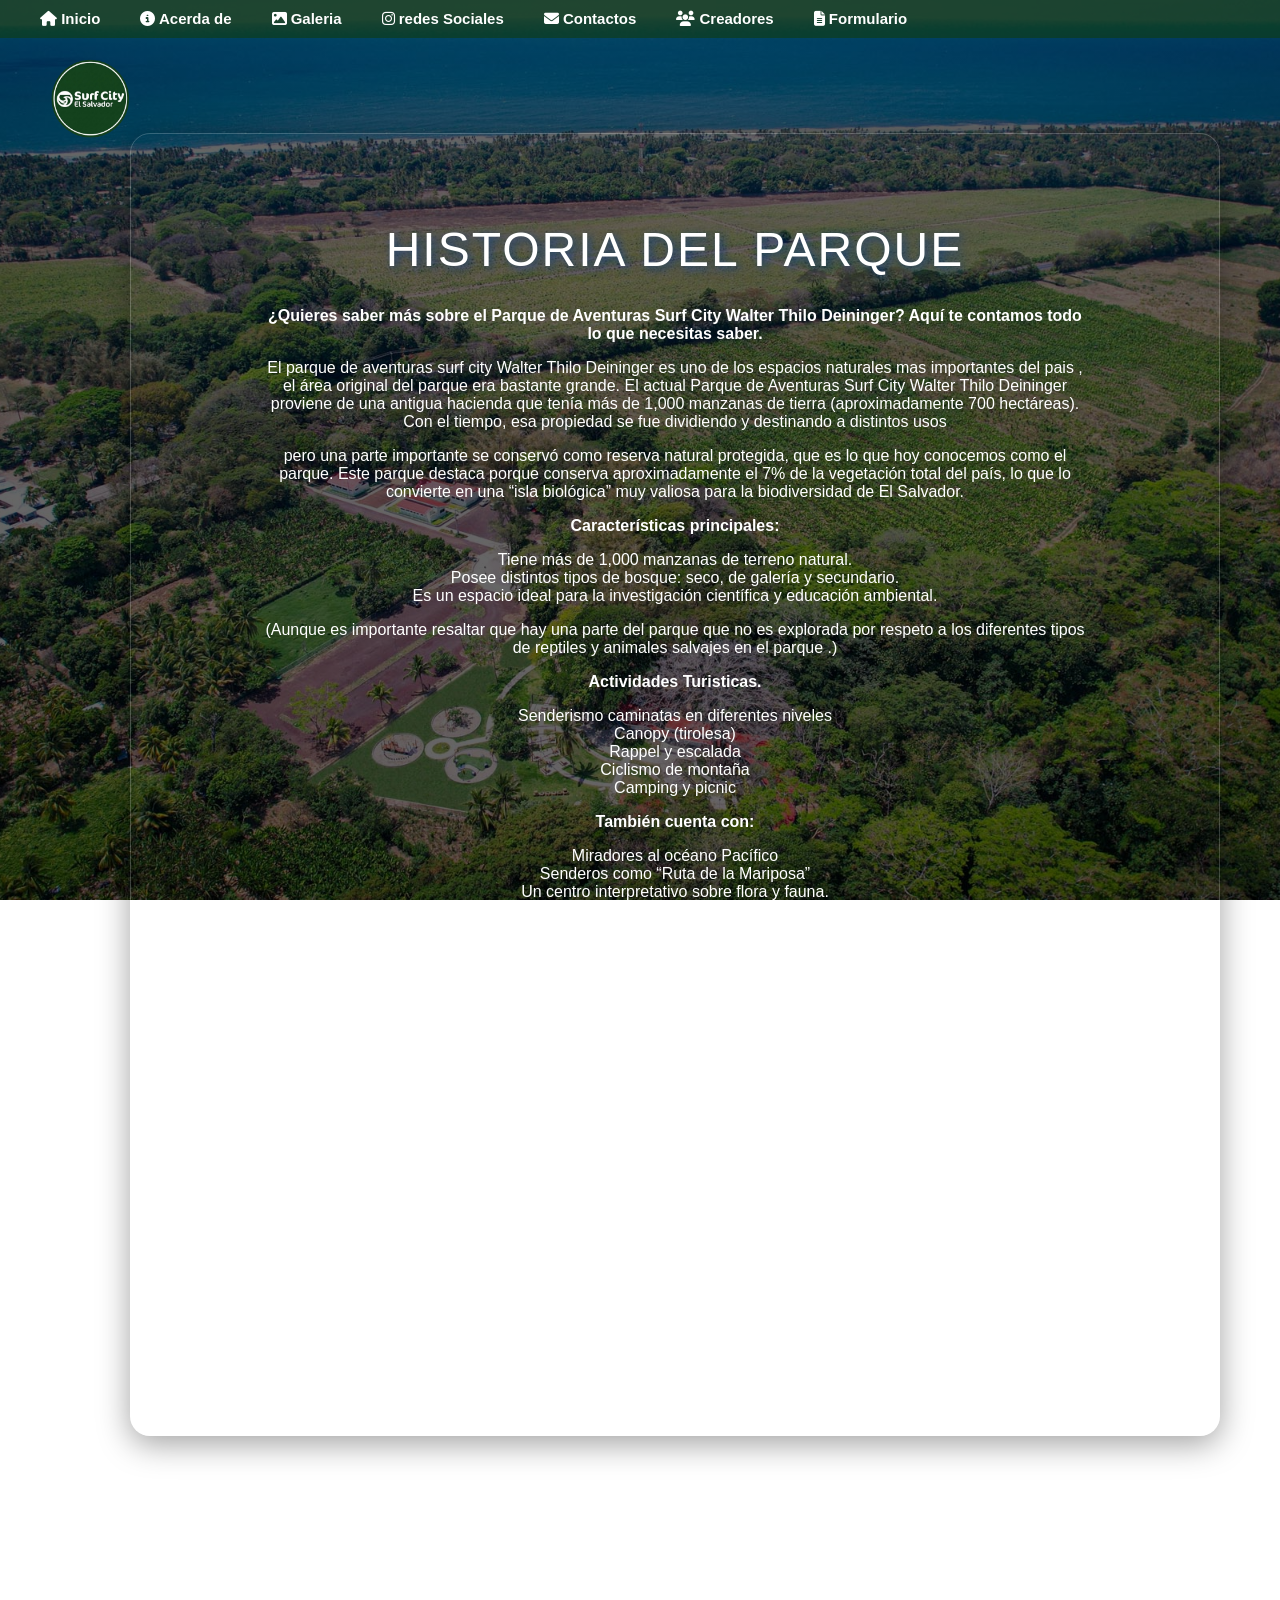
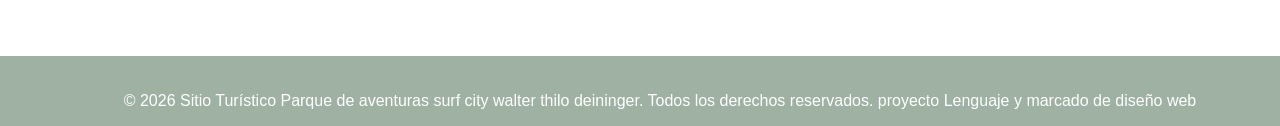
==== acerca_de.html @ 92372f46 "areglar errores" ====
<!DOCTYPE html>
<html lang="en">
<head>
    <meta charset="UTF-8">
    <meta name="viewport" content="width=device-width, initial-scale=1.0">
    <link rel="stylesheet" href="css\inicio.css">

    <link rel="stylesheet" href="css\acercade.css">
    <!--libreria de iconos-->
    <link rel="stylesheet" href="https://cdnjs.cloudflare.com/ajax/libs/font-awesome/6.5.0/css/all.min.css">
    <title>Parque de Aventuras Surf City Walter Thilo Deininger</title>
</head>
<!---Grupo de trabajo: 
    -jonathan solis SC262227
    -Paola Valdéz VR261803
    -Marcos ayala AP260351
    -Carlos Azucena AA260854-->

<body id="fondo_portada">

    <!-- Menú de Navegacion -->
    <header>
        <nav>          
            <ul>
                <li><a class="menu1" href="index.html"><i class="fa-solid fa-house"></i> Inicio</a></li>
                <li><a class="menu1" href="acerca_de.html"><i class="fa-solid fa-circle-info"></i> Acerda de</a></li>
                <li><a class="menu1" href="galeria.html"><i class="fa-solid fa-image"></i> Galeria</a></li>
                <li><a class="menu1" href="redes_sociales.html"><i class="fa-brands fa-instagram"></i> redes Sociales</a></li>
                <li><a class="menu1" href="contactos.html"><i class="fa-solid fa-envelope"></i> Contactos</a></li>
                <li><a class="menu1" href="creadores.html"><i class="fa-solid fa-users"></i> Creadores</a></li>
                <li><a class="menu1" href="formulario.html"><i class="fa-solid fa-file-lines"></i> Formulario</a></li>
            </ul>
        </nav>
    </header>
    <!-- Seccion Principal -->
    <main id="contenedor_icono">

        <section class="tarjeta_historia">

            <p class="estilo_titulos">
                Historia del parque
            </p>
            <div class="pregunta">
            <p> <strong>¿Quieres saber más sobre el Parque de Aventuras Surf City Walter Thilo Deininger? Aquí te contamos todo lo que necesitas saber.</strong></p>
            <p> El parque de aventuras surf city Walter Thilo Deininger es uno de los espacios naturales mas importantes del pais , el área original del parque era bastante grande.
El actual Parque de Aventuras Surf City Walter Thilo Deininger proviene de una antigua hacienda que tenía más de 1,000 manzanas de tierra (aproximadamente 700 hectáreas).
Con el tiempo, esa propiedad se fue dividiendo y destinando a distintos usos </p>
<p> pero una parte importante se conservó como reserva natural protegida, que es lo que hoy conocemos como el parque.
Este parque destaca porque conserva aproximadamente el 7% de la vegetación total del país, lo que lo convierte en una “isla biológica” muy valiosa para la biodiversidad de El Salvador.</p>

<p><strong>Características principales:</strong></p>
<ul>
 <li>Tiene más de 1,000 manzanas de terreno natural.</li> 
 <li>Posee distintos tipos de bosque: seco, de galería y secundario.</li>
 <li>Es un espacio ideal para la investigación científica y educación ambiental.</li>
 </ul>
 <p>(Aunque es importante resaltar que hay una parte del parque que no es explorada por respeto a los diferentes tipos de reptiles y  animales salvajes en el parque .)</p>
 <p><strong>Actividades Turisticas.</strong></p>
<li>Senderismo caminatas en diferentes niveles</li>
<li>Canopy (tirolesa)</li>
<li>Rappel y escalada</li>
<li>Ciclismo de montaña</li>
<li>Camping y picnic</li>
</u>

<p><strong>También cuenta con:</strong></p>
<ul></ul>
<li>Miradores al océano Pacífico</li>
<li>Senderos como “Ruta de la Mariposa”</li>
<li>Un centro interpretativo sobre flora y fauna.</li>
<P>El parque combina naturaleza, aventura y educación ambiental, siendo uno de los principales destinos turísticos ecológicos del país.
El parque combina naturaleza, aventura y educación ambiental, siendo uno de los principales destinos turísticos ecológicos del país.</P>
<P><strong>Don Walter Thilo Deininger (fundador)</strong></P>
<p>Walter Thilo Deininger (1891–1968) fue un filántropo que donó las tierras donde hoy se encuentra el parque.</p>
<p>El motivo que don Walter donó  las tierras al estado fue por que no tuvo ningún heredero a sus tierras y por eso hizo un acto de caridad dándole a cada unos de sus trabajadores un pedazo de sus tierras como agradecimiento por su fidelidad de ellos hacia el trabajo .
Tuvo una vida larga y con salud en Europa , tuvo dos matrimonios ninguno tuvo hijo.</p> 
<p>Era parte de una familia de origen alemán que se estableció en La Libertad.</p>
<p>Se dedicaron a actividades como la agricultura, ganadería y producción de café , el trabaja solo para darles trabajo al pueblo no porque necesitara . Donó sus terrenos con el objetivo de conservar la naturaleza y hasta el momento sigue como el ordeno .
Gracias a su donación, hoy existe este parque natural que protege ecosistemas importantes y promueve el turismo sostenible.</p>
<p><strong>Importancia del parque</strong></p>
<p>Es uno de los principales destinos de turismo de aventura en El Salvador .
Promueve la conservación del medio ambiente genera turismo y empleo en la zona ofrece un espacio para la recreación familiar y educativa.
El Parque Walter Thilo Deininger es un lugar que combina naturaleza, historia y aventura. Su existencia se debe a la visión y generosidad de Don Walter, quien donó sus tierras para proteger el medio ambiente. Hoy en día, es un símbolo del turismo ecológico en El Salvador y un espacio clave para disfrutar y aprender sobre la naturaleza</p>


            </p>
            </div>
        </section>
    </main>

    <!-- aqui va el footer -->
    <footer>
        <p>&copy; 2026 Sitio Turístico Parque de aventuras surf city walter thilo deininger. 
             Todos los derechos reservados. proyecto Lenguaje y marcado de diseño web</p>
    </footer>
    
</body>
</html>
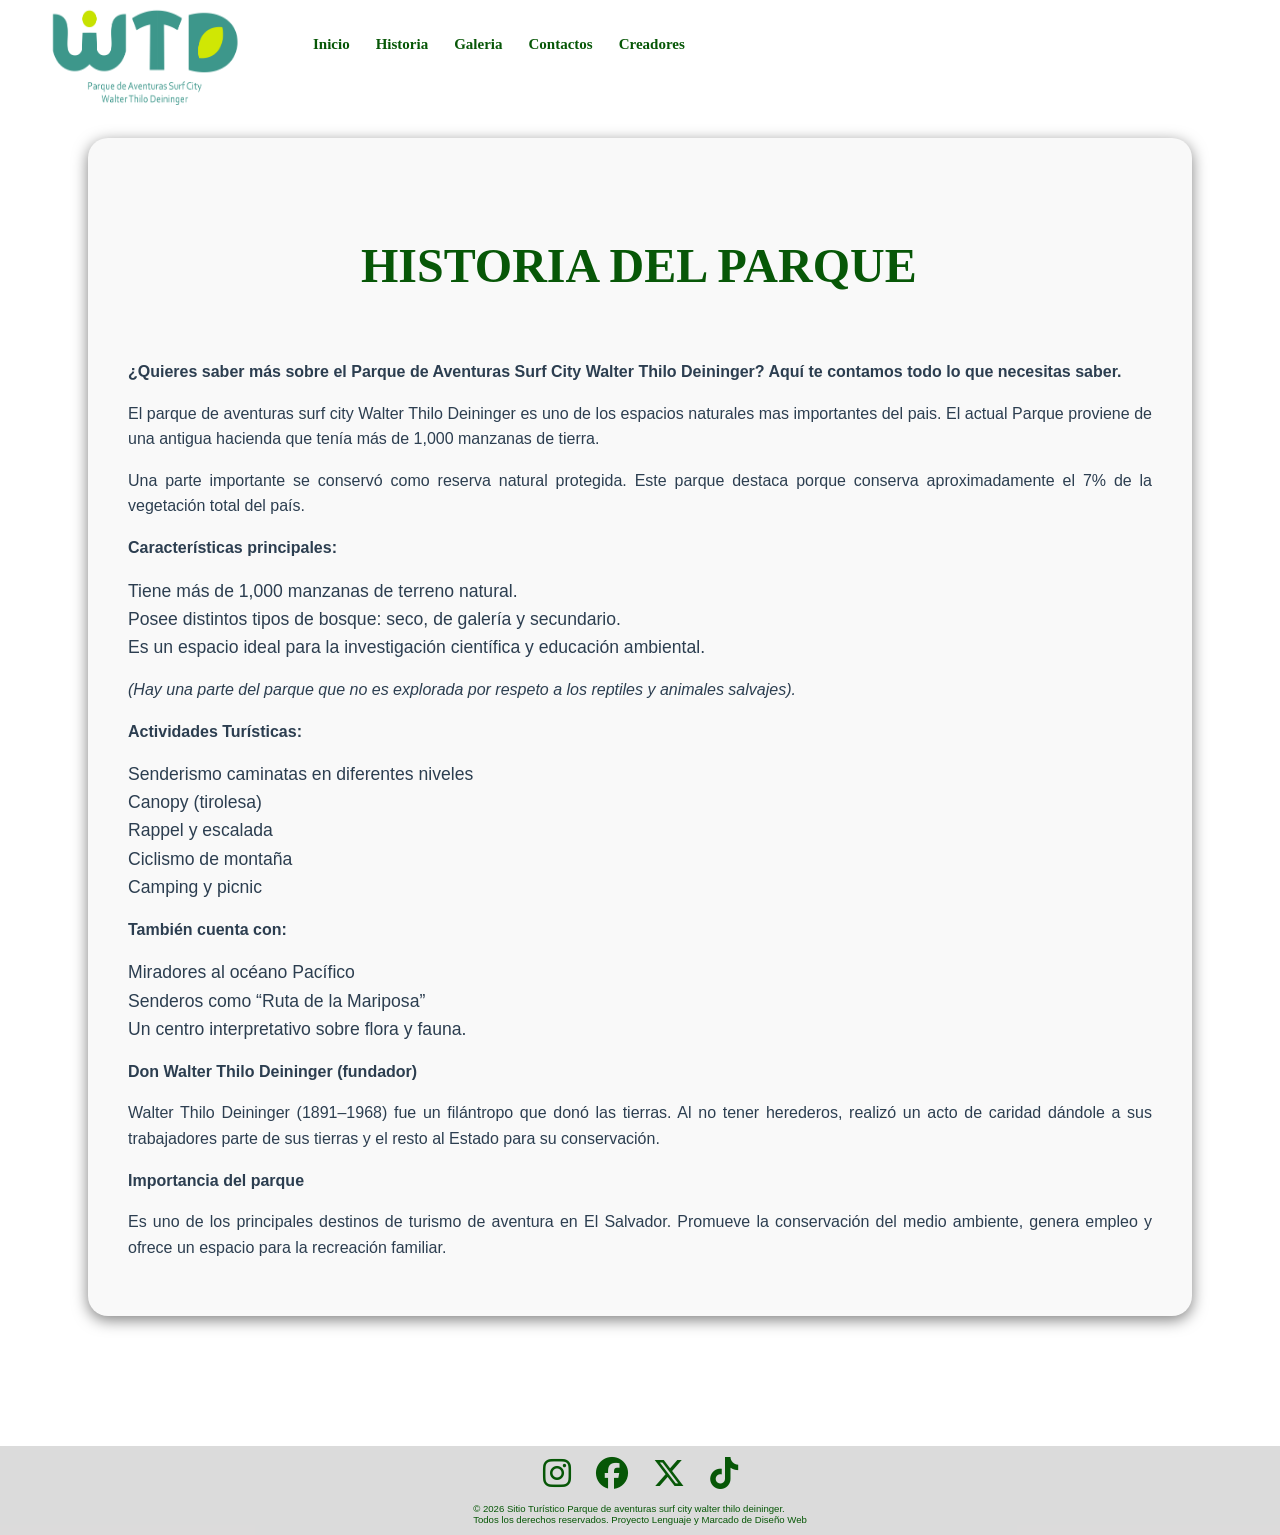
==== commit 70a251ca: "Cambio radical xd CHARLIE" ====
--- a/acerca_de.html
+++ b/acerca_de.html
@@ -1,98 +1,92 @@
 <!DOCTYPE html>
-<html lang="en">
+<html lang="es">
 <head>
     <meta charset="UTF-8">
     <meta name="viewport" content="width=device-width, initial-scale=1.0">
-    <link rel="stylesheet" href="css\inicio.css">
-
-    <link rel="stylesheet" href="css\acercade.css">
-    <!--libreria de iconos-->
+    <!-- Corregidas rutas con / -->
+    <link rel="stylesheet" href="css/inicio.css">
+    <link rel="stylesheet" href="css/acercade.css">
+    
+    <!-- Libreria de iconos -->
     <link rel="stylesheet" href="https://cdnjs.cloudflare.com/ajax/libs/font-awesome/6.5.0/css/all.min.css">
     <title>Parque de Aventuras Surf City Walter Thilo Deininger</title>
 </head>
-<!---Grupo de trabajo: 
-    -jonathan solis SC262227
-    -Paola Valdéz VR261803
-    -Marcos ayala AP260351
-    -Carlos Azucena AA260854-->
 
 <body id="fondo_portada">
 
     <!-- Menú de Navegacion -->
     <header>
-        <nav>          
+        <nav>    
+            <img src="img/Negativo con texto.png" class="logo2" alt="Logo Parque">       
             <ul>
-                <li><a class="menu1" href="index.html"><i class="fa-solid fa-house"></i> Inicio</a></li>
-                <li><a class="menu1" href="acerca_de.html"><i class="fa-solid fa-circle-info"></i> Acerda de</a></li>
-                <li><a class="menu1" href="galeria.html"><i class="fa-solid fa-image"></i> Galeria</a></li>
-                <li><a class="menu1" href="redes_sociales.html"><i class="fa-brands fa-instagram"></i> redes Sociales</a></li>
-                <li><a class="menu1" href="contactos.html"><i class="fa-solid fa-envelope"></i> Contactos</a></li>
-                <li><a class="menu1" href="creadores.html"><i class="fa-solid fa-users"></i> Creadores</a></li>
-                <li><a class="menu1" href="formulario.html"><i class="fa-solid fa-file-lines"></i> Formulario</a></li>
+                <li><a class="menu1" href="index.html">Inicio</a></li>
+                <li><a class="menu1" href="acerca_de.html">Historia</a></li>
+                <li><a class="menu1" href="galeria.html">Galeria</a></li>
+            
+                <li><a class="menu1" href="contactos.html">Contactos</a></li>
+                <li><a class="menu1" href="creadores.html">Creadores</a></li>
+                
             </ul>
         </nav>
     </header>
+
     <!-- Seccion Principal -->
     <main id="contenedor_icono">
+        <section class="tarjeta_historia">
+            <h1 class="estilo_titulos">Historia del parque</h1>
+            
+            <div class="pregunta">
+                <p><strong>¿Quieres saber más sobre el Parque de Aventuras Surf City Walter Thilo Deininger? Aquí te contamos todo lo que necesitas saber.</strong></p>
+                
+                <p>El parque de aventuras surf city Walter Thilo Deininger es uno de los espacios naturales mas importantes del pais. El actual Parque proviene de una antigua hacienda que tenía más de 1,000 manzanas de tierra.</p>
+                
+                <p>Una parte importante se conservó como reserva natural protegida. Este parque destaca porque conserva aproximadamente el 7% de la vegetación total del país.</p>
 
-        <section class="tarjeta_historia">
+                <p><strong>Características principales:</strong></p>
+                <ul>
+                    <li>Tiene más de 1,000 manzanas de terreno natural.</li> 
+                    <li>Posee distintos tipos de bosque: seco, de galería y secundario.</li>
+                    <li>Es un espacio ideal para la investigación científica y educación ambiental.</li>
+                </ul>
+                
+                <p><em>(Hay una parte del parque que no es explorada por respeto a los reptiles y animales salvajes).</em></p>
+                
+                <p><strong>Actividades Turísticas:</strong></p>
+                <ul> <!-- Añadida etiqueta de apertura faltante -->
+                    <li>Senderismo caminatas en diferentes niveles</li>
+                    <li>Canopy (tirolesa)</li>
+                    <li>Rappel y escalada</li>
+                    <li>Ciclismo de montaña</li>
+                    <li>Camping y picnic</li>
+                </ul>
 
-            <p class="estilo_titulos">
-                Historia del parque
-            </p>
-            <div class="pregunta">
-            <p> <strong>¿Quieres saber más sobre el Parque de Aventuras Surf City Walter Thilo Deininger? Aquí te contamos todo lo que necesitas saber.</strong></p>
-            <p> El parque de aventuras surf city Walter Thilo Deininger es uno de los espacios naturales mas importantes del pais , el área original del parque era bastante grande.
-El actual Parque de Aventuras Surf City Walter Thilo Deininger proviene de una antigua hacienda que tenía más de 1,000 manzanas de tierra (aproximadamente 700 hectáreas).
-Con el tiempo, esa propiedad se fue dividiendo y destinando a distintos usos </p>
-<p> pero una parte importante se conservó como reserva natural protegida, que es lo que hoy conocemos como el parque.
-Este parque destaca porque conserva aproximadamente el 7% de la vegetación total del país, lo que lo convierte en una “isla biológica” muy valiosa para la biodiversidad de El Salvador.</p>
+                <p><strong>También cuenta con:</strong></p>
+                <ul>
+                    <li>Miradores al océano Pacífico</li>
+                    <li>Senderos como “Ruta de la Mariposa”</li>
+                    <li>Un centro interpretativo sobre flora y fauna.</li>
+                </ul>
 
-<p><strong>Características principales:</strong></p>
-<ul>
- <li>Tiene más de 1,000 manzanas de terreno natural.</li> 
- <li>Posee distintos tipos de bosque: seco, de galería y secundario.</li>
- <li>Es un espacio ideal para la investigación científica y educación ambiental.</li>
- </ul>
- <p>(Aunque es importante resaltar que hay una parte del parque que no es explorada por respeto a los diferentes tipos de reptiles y  animales salvajes en el parque .)</p>
- <p><strong>Actividades Turisticas.</strong></p>
-<li>Senderismo caminatas en diferentes niveles</li>
-<li>Canopy (tirolesa)</li>
-<li>Rappel y escalada</li>
-<li>Ciclismo de montaña</li>
-<li>Camping y picnic</li>
-</u>
-
-<p><strong>También cuenta con:</strong></p>
-<ul></ul>
-<li>Miradores al océano Pacífico</li>
-<li>Senderos como “Ruta de la Mariposa”</li>
-<li>Un centro interpretativo sobre flora y fauna.</li>
-<P>El parque combina naturaleza, aventura y educación ambiental, siendo uno de los principales destinos turísticos ecológicos del país.
-El parque combina naturaleza, aventura y educación ambiental, siendo uno de los principales destinos turísticos ecológicos del país.</P>
-<P><strong>Don Walter Thilo Deininger (fundador)</strong></P>
-<p>Walter Thilo Deininger (1891–1968) fue un filántropo que donó las tierras donde hoy se encuentra el parque.</p>
-<p>El motivo que don Walter donó  las tierras al estado fue por que no tuvo ningún heredero a sus tierras y por eso hizo un acto de caridad dándole a cada unos de sus trabajadores un pedazo de sus tierras como agradecimiento por su fidelidad de ellos hacia el trabajo .
-Tuvo una vida larga y con salud en Europa , tuvo dos matrimonios ninguno tuvo hijo.</p> 
-<p>Era parte de una familia de origen alemán que se estableció en La Libertad.</p>
-<p>Se dedicaron a actividades como la agricultura, ganadería y producción de café , el trabaja solo para darles trabajo al pueblo no porque necesitara . Donó sus terrenos con el objetivo de conservar la naturaleza y hasta el momento sigue como el ordeno .
-Gracias a su donación, hoy existe este parque natural que protege ecosistemas importantes y promueve el turismo sostenible.</p>
-<p><strong>Importancia del parque</strong></p>
-<p>Es uno de los principales destinos de turismo de aventura en El Salvador .
-Promueve la conservación del medio ambiente genera turismo y empleo en la zona ofrece un espacio para la recreación familiar y educativa.
-El Parque Walter Thilo Deininger es un lugar que combina naturaleza, historia y aventura. Su existencia se debe a la visión y generosidad de Don Walter, quien donó sus tierras para proteger el medio ambiente. Hoy en día, es un símbolo del turismo ecológico en El Salvador y un espacio clave para disfrutar y aprender sobre la naturaleza</p>
-
-
-            </p>
+                <p><strong>Don Walter Thilo Deininger (fundador)</strong></p>
+                <p>Walter Thilo Deininger (1891–1968) fue un filántropo que donó las tierras. Al no tener herederos, realizó un acto de caridad dándole a sus trabajadores parte de sus tierras y el resto al Estado para su conservación.</p>
+                
+                <p><strong>Importancia del parque</strong></p>
+                <p>Es uno de los principales destinos de turismo de aventura en El Salvador. Promueve la conservación del medio ambiente, genera empleo y ofrece un espacio para la recreación familiar.</p>
             </div>
         </section>
     </main>
 
-    <!-- aqui va el footer -->
+    <!-- Footer -->
     <footer>
-        <p>&copy; 2026 Sitio Turístico Parque de aventuras surf city walter thilo deininger. 
-             Todos los derechos reservados. proyecto Lenguaje y marcado de diseño web</p>
-    </footer>
+    <div class="footer-redes">
+        <a href="https://www.instagram.com/parquewtd/" target="_blank"><i class="fa-brands fa-instagram"></i></a>
+        <a href="https://www.facebook.com/parquewtd/?locale=es_LA" target="_blank"><i class="fa-brands fa-facebook"></i></a>
+        <a href="https://x.com/surfcity" target="_blank"><i class="fa-brands fa-x-twitter"></i></a>
+        <a href="https://www.tiktok.com/@surfcity" target="_blank"><i class="fa-brands fa-tiktok"></i></a>
+    </div>
+    <p>&copy; 2026 Sitio Turístico Parque de aventuras surf city walter thilo deininger. <br> 
+       Todos los derechos reservados. Proyecto Lenguaje y Marcado de Diseño Web</p>
+</footer>
     
 </body>
-</html>
+</html>
--- a/css/inicio.css
+++ b/css/inicio.css
@@ -0,0 +1,261 @@
+body{
+    margin: 0;
+    padding: 0;
+    height: 100%;
+    font-family: Georgia, 'Times New Roman', Times, serif;
+     display: flex;
+    flex-direction: column;
+    min-height: 100vh; 
+    margin: 0;
+     
+}
+/* esta es la imagen de fondo solo de la portada*/
+#fondo_portada{ 
+    
+    background-color: white;
+    /*
+    background-image: linear-gradient(rgba(0, 0, 0, 0.6), rgba(0, 0, 0, 0.6)), url('../img/portada.jpg');
+    background-size: cover;
+    background-repeat: no-repeat;
+    background-attachment: fixed;
+    background-position: center;
+    */
+    
+
+}
+/* 3. Estilo del Menú de Navegación */
+header {
+    position: absolute; /* Para que flote sobre la imagen */
+    top: 0px; /* Ajusta según el espacio que quieras desde la parte superior */
+    width: 100%;
+    background-color: rgba(255, 255, 255, 0.7); 
+}
+
+
+.logo{
+    background-size: contain;
+    background-repeat: no-repeat;
+    background-position: center;
+    position: absolute;
+    top: 10px;
+    left: 55px;
+    width: 80px;
+    height: 80px;
+    z-index: 5;
+}
+
+nav ul {
+    list-style: none; /* Quita los puntitos de la lista */
+    display: flex; /* Pone los elementos uno al lado del otro */
+    justify-content: left;
+   
+    margin: 0;
+    padding: 20px;
+    overflow: hidden;/* Evita que los elementos se salgan de la barra */
+    padding: 25px 300px;
+    
+} 
+
+nav li {
+    margin: 10px 13px; /* Espacio entre los elementos del menú */
+}
+
+.menu1{
+    
+    font-family:'Calibri Light';
+    font-size: 15px;
+    color: rgb(7, 87, 7);
+    text-decoration: none;
+    font-weight: bold;
+    position: relative;/* JS.IMPORTATE: agregué este apartado porque no funcionaban los enlaces a otras paginas*/
+    z-index: 999;/* esto permite que se muestresobre todos los elementos y contenedores*/
+}
+
+.ul1{
+    list-style: none; /* Quita los puntitos de la lista */
+    display: flex;
+    justify-content: center;
+    margin: 0;
+    padding: 65px;
+}
+.nav1{
+    height: 185vh; 
+}
+
+main { 
+    /* para centrar el texto vertical y horizontalmente */
+    display: flex;
+    flex: 1;
+    justify-content: center;
+    align-items: center;
+    text-align: center;
+    color: white;
+}
+
+nav a:hover {
+    color: rgb(225, 208, 133); /* Color que cambia le pasamos el mouse */
+}
+
+/* 4. Estilo del texto y botón central */
+
+.estilo_titulos {
+    color: rgb(7, 87, 7);
+    font-family: 'Bodoni Moda';  
+    text-transform: uppercase; 
+    margin-top: 10px;
+    margin-bottom: 10px;
+    padding: 50px;
+    text-align: left;
+    width: 40%;
+    font-size: 3rem;
+    
+    
+}
+.contenedor_titulo{
+    display: flex;
+    align-items: center;
+    justify-content: space-between;
+
+    width: 90%;
+    margin: 120px auto;
+
+    padding: 10px;
+}
+.imgtitulo{
+    width: 60%;
+    border-radius: 2px;
+    margin-right: 20px;
+}
+.imgtitulo2{
+    width: 40%;
+    border-radius: 2px;
+    margin-right: 20px;
+}
+
+
+/*estilo para los botones*/
+button {
+    background-color: rgb(225, 208, 133, 0.6);
+    border: none;
+    color: rgb(7, 87, 7);
+    padding: 12px 25px;
+    font-size: 1rem;
+    cursor: pointer;
+    border-radius: 5px;
+    font-weight: bold;
+}
+button:hover{
+    background-color: #e34c006f;
+}
+
+/* Estilo del Footer */
+footer {
+    background-color: rgba(196, 195, 195, 0.6); 
+    color: rgb(7, 87, 7);
+    text-align: center;
+    width: 100%; /* Asegura que cubra todo el ancho */
+    padding: 10px 0; /* Aumentamos el padding para dar espacio */
+    height: auto; /* IMPORTANTE: Quitamos los 30px fijos */
+    font-size: 1em;
+    display: flex;
+    flex-direction: column; /* Pone iconos arriba y texto abajo */
+    align-items: center;    /* Centra horizontalmente */
+    justify-content: center;
+    text-align: center;     /* Asegura que el texto se alinee al centro */
+}
+
+.footer-redes {
+    margin-bottom: 10px; /* Separa los iconos del texto de abajo */
+    display: flex;
+    justify-content: center;
+    gap: 25px; /* Espacio uniforme entre iconos */
+}
+
+.footer-redes a {
+    color: rgb(7, 87, 7);
+    font-size: 2rem; 
+   
+}
+
+footer p {
+    font-size: 0.6rem;
+    
+    margin: 0 auto;
+    max-width: 90%; /* Evita que el texto toque los bordes */
+}
+/* Contenedor de informacióndel Párrafo inferior */
+#parrafo_principal {
+    text-align: center;
+    padding: 15px;
+    font-family: Georgia, Times, 'Times New Roman', serif;
+    color: rgb(7, 87, 7);
+    font-size: 30px;
+    margin-left: 10%;
+    margin-right: 10%;
+}
+
+/*CHARLIE*/
+/*DISEÑO ADAPTATIVO --PC*/
+
+*{
+    font-family: 'Trebuchet MS',Helvetica, sans-serif;
+}
+h1{
+    font-size: 2rem;
+}
+p{
+    font-size: 1rem;
+    text-align: justify;
+}
+
+
+/*DISEÑO PARA ---CELULARES*/
+
+@media screen and (max-width: 480px){
+    html{
+        font-size: 14px;
+    }
+    body{
+        background-color: #03a9f4;
+    }
+    div{
+        width: 95%;
+    }
+}
+/*DISEÑO PARA ---TABLETS*/
+
+
+@media screen and (min-width: 481px) and (max-width: 768px) {
+    html{
+        font-size: 15px;
+    }
+    body{
+        background-color: #ff9800;
+    }
+    div{
+        width: 85%;
+    }
+}
+@keyframes zoomRevelador {
+    0% {
+        opacity: 0;
+        transform: scale(0.2); 
+    }
+    100% {
+        opacity: 1;
+        transform: scale(1); 
+    }
+}
+
+.imgtitulo {
+    animation: zoomRevelador 1s ease-out forwards;
+}
+#contenedor_icono {
+    padding-bottom: 80px; /* Crea espacio interno antes del footer */
+}
+
+/* O directamente al botón */
+button {
+    margin-bottom: 50px; /* Empuja el footer hacia abajo */
+}
+/*CHARLIE*/
--- a/css/acercade.css
+++ b/css/acercade.css
@@ -0,0 +1,77 @@
+#fondo_portada{  
+    
+    /*background-image: linear-gradient(rgba(0, 0, 0, 0.6), rgba(0, 0, 0, 0.6)), url('../img/portada.jpg');/* Degradado oscuro para que el texto blanco resalte sobre la imagen */
+    background-color: white;
+    /*background-size: cover;/* La imagen cubre toda la pantalla sin deformarse */
+    /*background-repeat: no-repeat;/* No deja que la imagen se repita como mosaico */
+    /*background-attachment: fixed;/* La imagen se queda quieta mientras haces scroll */
+    /*background-position: center;/* Centra la imagen siempre */
+
+    /*min-height: 100vh;            /* Asegura que el fondo cubra al menos el 100% del alto de la pantalla 
+    /*font-family: 'Tahoma', sans-serif; */
+    
+}
+header {
+    top: 0; /* top: 0: Pega el elemento exactamente al borde superior de la ventana */
+    width: 100%; /* width: 100%: Hace que el menú ocupe todo el ancho horizontal de la pantalla */
+    background-color: rgba(255, 255, 255, 0.7); /* Azul del parque con transparencia */
+    /*position: fixed; /*te va a seguir la barra de navegacion al bajar*/
+    position: static; /*te va a seguir la barra de navegacion al bajar*/
+    /*z-index: 1000; /* Asegura que el menú siempre esté por encima de cualquier otro elemento */
+    /*z-index: 10; /* Asegura que el menú siempre esté por encima de cualquier otro elemento */
+}
+
+.logo2{
+    background-size: contain;
+    background-repeat: no-repeat;
+    background-position: center;
+    position: absolute;
+    top: 5px;
+    left: 50px;
+    width: 190px;
+    height: 100px;
+    z-index: 5;
+}
+/*x*/
+#contenedor_icono{
+    flex-direction: column;
+}
+ul {
+    list-style: none; /* Elimina los puntos de las listas */
+    padding: 0; /* Elimina el padding predeterminado de las listas */
+    margin: 0; /* Elimina el margen predeterminado de las listas */
+}
+
+/*Jon*/
+
+
+.estilo_titulos{
+    color: rgb(7, 87, 7);
+    font-family: 'Bodoni Moda';  
+    text-transform: uppercase; 
+    margin-top: 10px;
+    margin-bottom: 10px;
+    padding: 50px;
+    text-align: center;
+    width: 90%;
+    font-size: 3rem;
+}
+.pregunta {
+    color: #2c3e50;
+    font-family: 'Arial', sans-serif; /* Fuente más legible para párrafos largos */
+    text-transform: none; /* ¡IMPORTANTE! Quita las mayúsculas de los párrafos */
+    text-align: justify; /* Alineación limpia para lectura */
+    width: 100%; /* Que use todo el ancho de la tarjeta */
+    padding: 0;
+    font-size: 1.1rem; /* Tamaño estándar para lectura */
+    line-height: 1.6; /* Espacio entre líneas */
+}
+.tarjeta_historia {
+    background-color: #f9f9f9; /* Fondo gris muy claro para que resalte */
+    border-radius: 20px;
+    padding: 40px;
+    box-shadow: 0 4px 15px rgba(0, 0, 0, 0.5);
+    max-width: 80%;
+    margin: 50px auto; /* Centra la tarjeta y le da aire arriba/abajo */
+    color: #333; /* Texto oscuro para lectura fácil */
+}
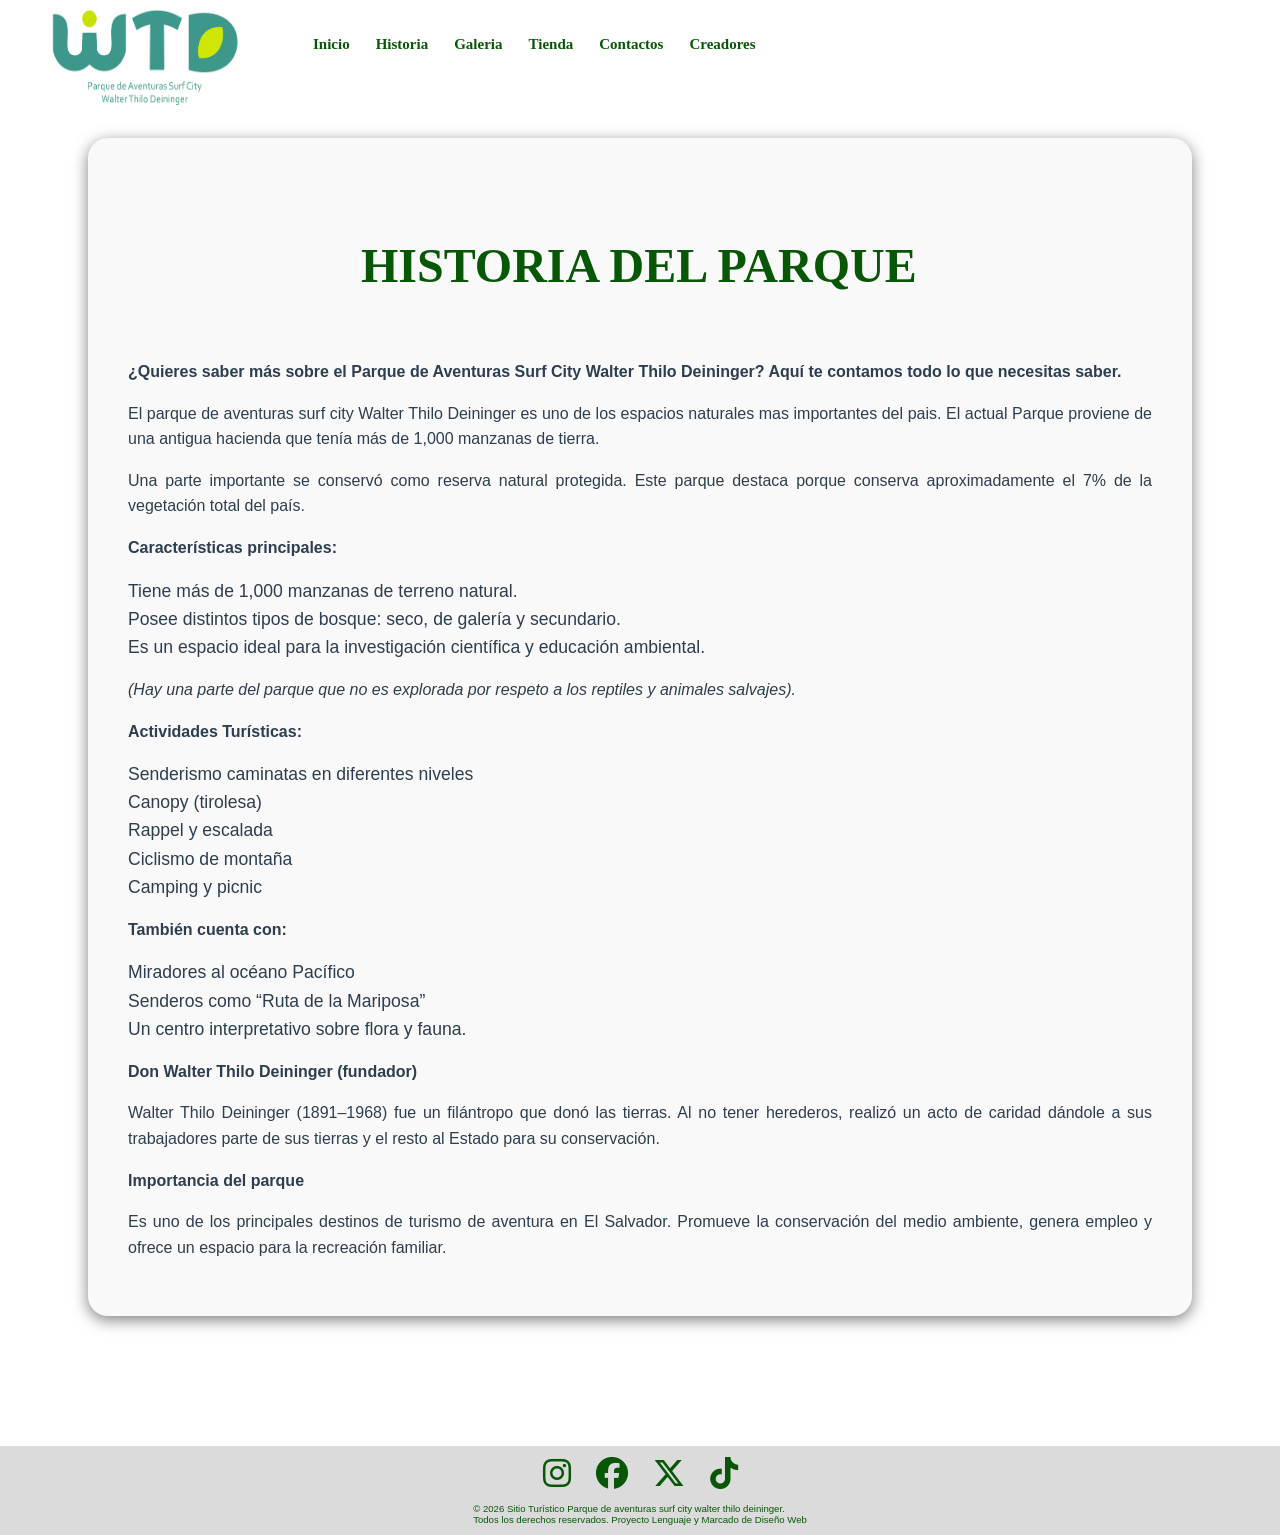
==== commit 2e78c014: "tienda avance de tienda" ====
--- a/acerca_de.html
+++ b/acerca_de.html
@@ -22,7 +22,7 @@
                 <li><a class="menu1" href="index.html">Inicio</a></li>
                 <li><a class="menu1" href="acerca_de.html">Historia</a></li>
                 <li><a class="menu1" href="galeria.html">Galeria</a></li>
-            
+                <li><a class="menu1" href="tienda.html"> Tienda</a></li>
                 <li><a class="menu1" href="contactos.html">Contactos</a></li>
                 <li><a class="menu1" href="creadores.html">Creadores</a></li>
                 
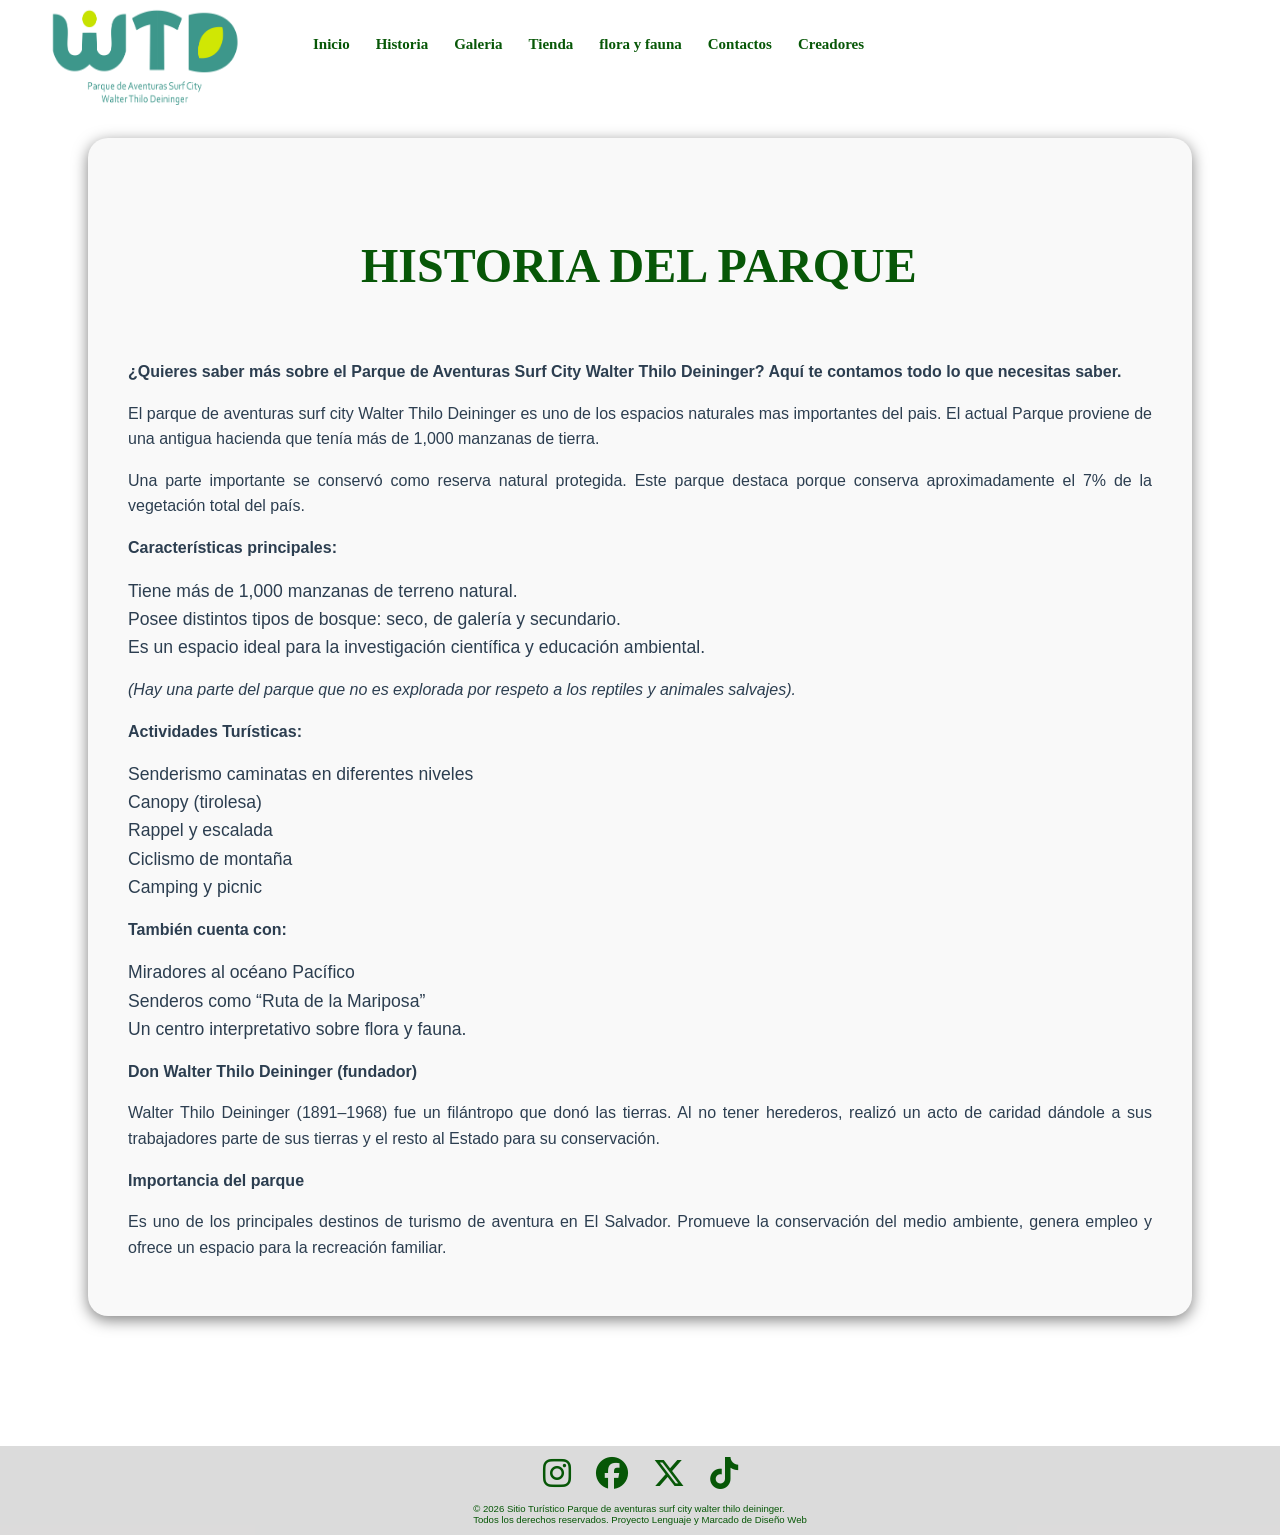
==== commit 3456c9f9: "flora y fauna avance" ====
--- a/acerca_de.html
+++ b/acerca_de.html
@@ -22,7 +22,8 @@
                 <li><a class="menu1" href="index.html">Inicio</a></li>
                 <li><a class="menu1" href="acerca_de.html">Historia</a></li>
                 <li><a class="menu1" href="galeria.html">Galeria</a></li>
-                <li><a class="menu1" href="tienda.html"> Tienda</a></li>
+                 <li><a class="menu1" href="tienda.html"> Tienda</a></li>
+                 <li><a class="menu1" href="flora_fauna.html"> flora y fauna</a></li>
                 <li><a class="menu1" href="contactos.html">Contactos</a></li>
                 <li><a class="menu1" href="creadores.html">Creadores</a></li>
                 
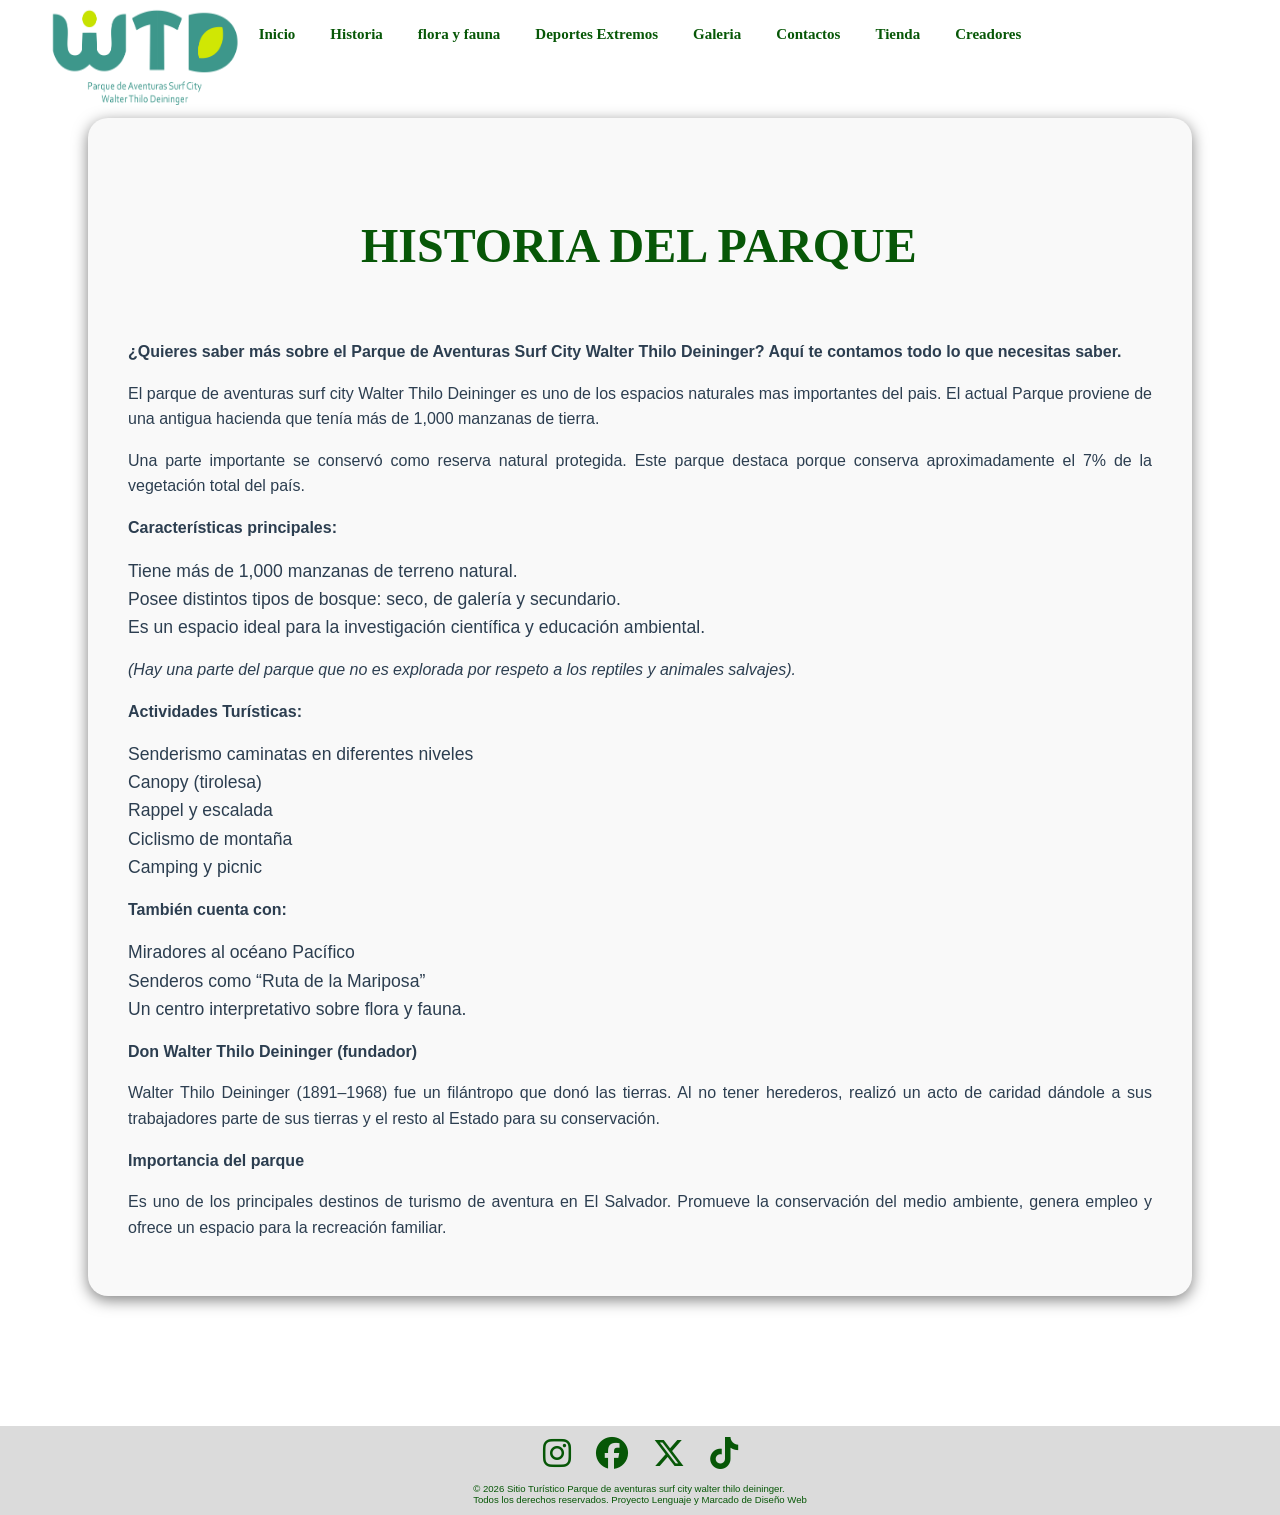
==== commit 20a36cdc: "correcciones charlie" ====
--- a/acerca_de.html
+++ b/acerca_de.html
@@ -19,13 +19,14 @@
         <nav>    
             <img src="img/Negativo con texto.png" class="logo2" alt="Logo Parque">       
             <ul>
-                <li><a class="menu1" href="index.html">Inicio</a></li>
-                <li><a class="menu1" href="acerca_de.html">Historia</a></li>
-                <li><a class="menu1" href="galeria.html">Galeria</a></li>
-                 <li><a class="menu1" href="tienda.html"> Tienda</a></li>
-                 <li><a class="menu1" href="flora_fauna.html"> flora y fauna</a></li>
-                <li><a class="menu1" href="contactos.html">Contactos</a></li>
-                <li><a class="menu1" href="creadores.html">Creadores</a></li>
+                <li><a class="menu1" href="index.html"> Inicio</a></li>
+                <li><a class="menu1" href="acerca_de.html"> Historia</a></li>
+                <li><a class="menu1" href="flora_fauna.html"> flora y fauna</a></li>
+                <li><a class="menu1" href="deportes extremos.html"> Deportes Extremos</a></li>
+                <li><a class="menu1" href="galeria.html"> Galeria</a></li>
+                <li><a class="menu1" href="contactos.html"> Contactos</a></li>
+                <li><a class="menu1" href="tienda.html"> Tienda</a></li>
+                <li><a class="menu1" href="creadores.html"> Creadores</a></li>
                 
             </ul>
         </nav>
--- a/css/inicio.css
+++ b/css/inicio.css
@@ -1,261 +1,693 @@
+/*
+   CONFIGURACIÓN GENERAL
+*/
+
 body{
-    margin: 0;
-    padding: 0;
-    height: 100%;
-    font-family: Georgia, 'Times New Roman', Times, serif;
-     display: flex;
-    flex-direction: column;
-    min-height: 100vh; 
-    margin: 0;
-     
-}
-/* esta es la imagen de fondo solo de la portada*/
-#fondo_portada{ 
-    
-    background-color: white;
-    /*
-    background-image: linear-gradient(rgba(0, 0, 0, 0.6), rgba(0, 0, 0, 0.6)), url('../img/portada.jpg');
-    background-size: cover;
-    background-repeat: no-repeat;
-    background-attachment: fixed;
-    background-position: center;
-    */
-    
-
-}
-/* 3. Estilo del Menú de Navegación */
-header {
-    position: absolute; /* Para que flote sobre la imagen */
-    top: 0px; /* Ajusta según el espacio que quieras desde la parte superior */
-    width: 100%;
-    background-color: rgba(255, 255, 255, 0.7); 
-}
-
+
+    margin:0; /* Elimina márgenes automáticos */
+
+    padding:0; /* Elimina espacios internos */
+
+    height:100%; /* Altura completa */
+
+    min-height:100vh; /* Altura mínima de toda la pantalla */
+
+    display:flex; /* Activa Flexbox */
+
+    flex-direction:column; /* Coloca elementos en columna */
+
+    font-family:Georgia, 'Times New Roman', Times, serif; /* Fuente principal */
+
+}
+
+/*
+   FONDO PRINCIPAL
+ */
+
+#fondo_portada{
+
+    background-color:white; /* Fondo blanco */
+}
+
+/* 
+   HEADER
+ */
+
+header{
+
+    position:absolute; /* Flota sobre el contenido */
+
+    top:0; /* Pegado arriba */
+
+    width:100%; /* Ocupa todo el ancho */
+
+    background-color:rgba(255,255,255,0.7); /* Fondo transparente */
+
+}
+
+/* 
+   LOGO
+*/
 
 .logo{
-    background-size: contain;
-    background-repeat: no-repeat;
-    background-position: center;
-    position: absolute;
-    top: 10px;
-    left: 55px;
-    width: 80px;
-    height: 80px;
-    z-index: 5;
-}
-
-nav ul {
-    list-style: none; /* Quita los puntitos de la lista */
-    display: flex; /* Pone los elementos uno al lado del otro */
-    justify-content: left;
-   
-    margin: 0;
-    padding: 20px;
-    overflow: hidden;/* Evita que los elementos se salgan de la barra */
-    padding: 25px 300px;
-    
-} 
-
-nav li {
-    margin: 10px 13px; /* Espacio entre los elementos del menú */
-}
-
+
+    position:absolute; /* Permite mover libremente */
+
+    top:10px; /* Distancia arriba */
+
+    left:55px; /* Distancia izquierda */
+
+    width:80px; /* Ancho logo */
+
+    height:80px; /* Alto logo */
+
+    background-size:contain; /* Ajusta imagen */
+
+    background-repeat:no-repeat; /* No repite imagen */
+
+    background-position:center; /* Centra imagen */
+
+    z-index:5; /* Prioridad visual */
+
+}
+
+/*
+   MENÚ NAVEGACIÓN
+*/
+
+nav ul{
+
+     list-style:none; /* Quita puntos */
+
+    display:flex; /* Pone menú horizontal */
+
+    justify-content:center; /* Centra opciones */
+
+    align-items:center; /* Centra vertical */
+
+    gap:35px; /* Espacio entre botones */
+
+    flex-wrap:nowrap; /* IMPIDE saltos de linea */
+
+    padding:25px 140px; /* Espacio interno */
+
+    margin:0; /* Elimina márgenes */
+}
+
+nav li{
+
+   white-space:nowrap; /* Evita que el texto se parta */
+
+}
+
+/* LINKS MENÚ */
 .menu1{
-    
-    font-family:'Calibri Light';
-    font-size: 15px;
-    color: rgb(7, 87, 7);
-    text-decoration: none;
-    font-weight: bold;
-    position: relative;/* JS.IMPORTATE: agregué este apartado porque no funcionaban los enlaces a otras paginas*/
-    z-index: 999;/* esto permite que se muestresobre todos los elementos y contenedores*/
-}
-
-.ul1{
-    list-style: none; /* Quita los puntitos de la lista */
-    display: flex;
-    justify-content: center;
-    margin: 0;
-    padding: 65px;
-}
-.nav1{
-    height: 185vh; 
-}
-
-main { 
-    /* para centrar el texto vertical y horizontalmente */
-    display: flex;
-    flex: 1;
-    justify-content: center;
-    align-items: center;
-    text-align: center;
-    color: white;
-}
-
-nav a:hover {
-    color: rgb(225, 208, 133); /* Color que cambia le pasamos el mouse */
-}
-
-/* 4. Estilo del texto y botón central */
-
-.estilo_titulos {
-    color: rgb(7, 87, 7);
-    font-family: 'Bodoni Moda';  
-    text-transform: uppercase; 
-    margin-top: 10px;
-    margin-bottom: 10px;
-    padding: 50px;
-    text-align: left;
-    width: 40%;
-    font-size: 3rem;
-    
-    
-}
+
+     font-family:'Calibri Light';
+
+    font-size:15px;
+
+    color:rgb(7,87,7);
+
+    text-decoration:none;
+
+    font-weight:bold;
+
+}
+
+/* EFECTO HOVER MENÚ */
+nav a:hover{
+
+    color:rgb(225,208,133); /* Cambia color al pasar mouse */
+
+}
+
+/* 
+   MAIN
+*/
+
+main{
+
+    flex:1; /* Ocupa espacio restante */
+
+    display:flex; /* Flexbox */
+
+    justify-content:center; /* Centra horizontal */
+
+    align-items:center; /* Centra vertical */
+
+    text-align:center; /* Centra texto */
+
+    color:white; /* Texto blanco */
+
+}
+
+/* 
+   TITULOS
+*/
+
+.estilo_titulos{
+
+    width:40%; /* Ancho del título */
+
+    padding:50px; /* Espacio interno */
+
+    margin-top:10px; /* Espacio arriba */
+
+    margin-bottom:10px; /* Espacio abajo */
+
+    text-align:left; /* Texto izquierda */
+
+    text-transform:uppercase; /* Letras mayúsculas */
+
+    font-size:3rem; /* Tamaño grande */
+
+    font-family:'Bodoni Moda'; /* Fuente elegante */
+
+    color:rgb(7,87,7); /* Verde oscuro */
+
+}
+
+/* CONTENEDOR TITULO */
 .contenedor_titulo{
-    display: flex;
-    align-items: center;
-    justify-content: space-between;
-
-    width: 90%;
-    margin: 120px auto;
-
-    padding: 10px;
-}
+
+    width:90%; /* Ancho */
+
+    margin:120px auto; /* Centra y separa */
+
+    padding:10px; /* Espacio interno */
+
+    display:flex; /* Flexbox */
+
+    align-items:center; /* Centra vertical */
+
+    justify-content:space-between; /* Separa elementos */
+
+}
+
+/* IMAGENES TITULO */
 .imgtitulo{
-    width: 60%;
-    border-radius: 2px;
-    margin-right: 20px;
-}
+
+    width:60%; /* Tamaño imagen */
+
+    margin-right:20px; /* Espacio derecha */
+
+    border-radius:2px; /* Bordes leves */
+
+    animation:zoomRevelador 1s ease-out forwards; /* Animación */
+
+}
+
 .imgtitulo2{
-    width: 40%;
-    border-radius: 2px;
-    margin-right: 20px;
-}
-
-
-/*estilo para los botones*/
-button {
-    background-color: rgb(225, 208, 133, 0.6);
-    border: none;
-    color: rgb(7, 87, 7);
-    padding: 12px 25px;
-    font-size: 1rem;
-    cursor: pointer;
-    border-radius: 5px;
-    font-weight: bold;
-}
+
+    width:40%; /* Tamaño imagen */
+
+    margin-right:20px; /* Espacio derecha */
+
+    border-radius:2px; /* Bordes leves */
+
+}
+
+/* 
+   BOTONES
+*/
+
+button{
+
+    background-color:rgba(225,208,133,0.6); /* Fondo amarillo */
+
+    color:rgb(7,87,7); /* Texto verde */
+
+    border:none; /* Sin borde */
+
+    padding:12px 25px; /* Espacio interno */
+
+    border-radius:5px; /* Bordes redondos */
+
+    font-size:1rem; /* Tamaño texto */
+
+    font-weight:bold; /* Negrita */
+
+    cursor:pointer; /* Cursor mano */
+
+    margin-bottom:50px; /* Espacio abajo */
+
+}
+
+/* HOVER BOTÓN */
 button:hover{
-    background-color: #e34c006f;
-}
-
-/* Estilo del Footer */
-footer {
-    background-color: rgba(196, 195, 195, 0.6); 
-    color: rgb(7, 87, 7);
-    text-align: center;
-    width: 100%; /* Asegura que cubra todo el ancho */
-    padding: 10px 0; /* Aumentamos el padding para dar espacio */
-    height: auto; /* IMPORTANTE: Quitamos los 30px fijos */
-    font-size: 1em;
-    display: flex;
-    flex-direction: column; /* Pone iconos arriba y texto abajo */
-    align-items: center;    /* Centra horizontalmente */
-    justify-content: center;
-    text-align: center;     /* Asegura que el texto se alinee al centro */
-}
-
-.footer-redes {
-    margin-bottom: 10px; /* Separa los iconos del texto de abajo */
-    display: flex;
-    justify-content: center;
-    gap: 25px; /* Espacio uniforme entre iconos */
-}
-
-.footer-redes a {
-    color: rgb(7, 87, 7);
-    font-size: 2rem; 
-   
-}
-
-footer p {
-    font-size: 0.6rem;
-    
-    margin: 0 auto;
-    max-width: 90%; /* Evita que el texto toque los bordes */
-}
-/* Contenedor de informacióndel Párrafo inferior */
-#parrafo_principal {
-    text-align: center;
-    padding: 15px;
-    font-family: Georgia, Times, 'Times New Roman', serif;
-    color: rgb(7, 87, 7);
-    font-size: 30px;
-    margin-left: 10%;
-    margin-right: 10%;
-}
-
-/*CHARLIE*/
-/*DISEÑO ADAPTATIVO --PC*/
+
+    background-color:#e34c006f; /* Cambia color */
+
+}
+
+/* 
+   FOOTER
+ */
+
+footer{
+
+    width:100%; /* Todo el ancho */
+
+    padding:10px 0; /* Espacio interno */
+
+    background-color:rgba(196,195,195,0.6); /* Fondo gris */
+
+    color:rgb(7,87,7); /* Texto verde */
+
+    text-align:center; /* Centra texto */
+
+    display:flex; /* Flexbox */
+
+    flex-direction:column; /* Elementos verticales */
+
+    justify-content:center; /* Centra vertical */
+
+    align-items:center; /* Centra horizontal */
+
+    font-size:1em; /* Tamaño texto */
+
+}
+
+/* REDES SOCIALES */
+.footer-redes{
+
+    display:flex; /* Flexbox */
+
+    justify-content:center; /* Centra iconos */
+
+    gap:25px; /* Espacio entre iconos */
+
+    margin-bottom:10px; /* Espacio abajo */
+
+}
+
+/* ICONOS */
+.footer-redes a{
+
+    color:rgb(7,87,7); /* Verde */
+
+    font-size:2rem; /* Tamaño iconos */
+
+}
+
+/* TEXTO FOOTER */
+footer p{
+
+    margin:0 auto; /* Centra */
+
+    max-width:90%; /* Limita ancho */
+
+    font-size:0.6rem; /* Tamaño pequeño */
+
+}
+
+/* 
+   PÁRRAFO PRINCIPAL
+*/
+
+#parrafo_principal{
+
+    margin-left:10%; /* Espacio izquierda */
+
+    margin-right:10%; /* Espacio derecha */
+
+    padding:15px; /* Espacio interno */
+
+    text-align:center; /* Centra texto */
+
+    font-size:30px; /* Tamaño texto */
+
+    font-family:Georgia, Times, 'Times New Roman', serif; /* Fuente */
+
+    color:rgb(7,87,7); /* Verde */
+
+}
+
+/* 
+   ESTILOS GENERALES
+*/
 
 *{
-    font-family: 'Trebuchet MS',Helvetica, sans-serif;
-}
+
+    font-family:'Trebuchet MS', Helvetica, sans-serif; /* Fuente general */
+
+}
+
 h1{
-    font-size: 2rem;
-}
+
+    font-size:2rem; /* Tamaño títulos */
+
+}
+
 p{
-    font-size: 1rem;
-    text-align: justify;
-}
-
-
-/*DISEÑO PARA ---CELULARES*/
-
-@media screen and (max-width: 480px){
-    html{
-        font-size: 14px;
-    }
+
+    font-size:1rem; /* Tamaño párrafos */
+
+    text-align:justify; /* Justifica texto */
+
+}
+
+/* =========================================
+   RESPONSIVE GENERAL PARA TODO EL SITIO
+========================================= */
+
+/* =========================
+   COMPUTADORAS GRANDES
+========================= */
+@media screen and (min-width:1025px){
+
     body{
-        background-color: #03a9f4;
-    }
-    div{
-        width: 95%;
-    }
-}
-/*DISEÑO PARA ---TABLETS*/
-
-
-@media screen and (min-width: 481px) and (max-width: 768px) {
-    html{
-        font-size: 15px;
-    }
-    body{
-        background-color: #ff9800;
-    }
-    div{
-        width: 85%;
-    }
-}
-@keyframes zoomRevelador {
-    0% {
-        opacity: 0;
-        transform: scale(0.2); 
-    }
-    100% {
-        opacity: 1;
-        transform: scale(1); 
-    }
-}
-
-.imgtitulo {
-    animation: zoomRevelador 1s ease-out forwards;
-}
-#contenedor_icono {
-    padding-bottom: 80px; /* Crea espacio interno antes del footer */
-}
-
-/* O directamente al botón */
-button {
-    margin-bottom: 50px; /* Empuja el footer hacia abajo */
-}
-/*CHARLIE*/+        font-size:16px; /* Tamaño normal */
+    }
+
+    nav ul{
+        padding:25px 300px; /* Espacio amplio menú */
+    }
+
+    .contenedor_titulo{
+        flex-direction:row; /* Elementos horizontales */
+    }
+
+    .info{
+        flex-direction:row; /* Tarjetas en fila */
+    }
+
+    .contacto h1{
+        font-size:6rem; /* Título grande */
+    }
+
+}
+
+/* =========================
+   TABLETS
+========================= */
+@media screen and (min-width:769px) and (max-width:1024px){
+
+    nav ul{
+
+        padding:20px 100px; /* Reduce espacio menú */
+
+        justify-content:center; /* Centra menú */
+
+        flex-wrap:wrap; /* Baja opciones */
+
+    }
+
+    .logo,
+    .logo2{
+
+        width:70px; /* Reduce logo */
+
+        height:70px;
+
+        left:20px;
+
+    }
+
+    .contenedor_titulo{
+
+        flex-direction:column; /* Imagen arriba y texto abajo */
+
+        text-align:center;
+
+    }
+
+    .estilo_titulos{
+
+        width:100%; /* Título ocupa todo */
+
+        text-align:center;
+
+        font-size:2.5rem;
+
+    }
+
+    .imgtitulo,
+    .imgtitulo2{
+
+        width:90%; /* Imagen más grande */
+
+        margin:20px auto;
+
+    }
+
+    .info{
+
+        flex-direction:column; /* Tarjetas verticales */
+
+        align-items:center;
+
+    }
+
+    .esetelefono,
+    .correo,
+    .horarios{
+
+        width:90%;
+
+    }
+
+    .mapa iframe{
+
+        height:400px; /* Reduce mapa */
+
+    }
+
+    .contenedor_formulario{
+
+        width:95%;
+
+        padding:40px;
+
+    }
+
+    .contacto h1{
+
+        font-size:4rem;
+
+    }
+
+}
+
+/* =========================
+   CELULARES
+========================= */
+@media screen and (max-width:768px){
+
+    header{
+
+        position:relative; /* Evita problemas móviles */
+
+    }
+
+    nav ul{
+
+        flex-direction:column; /* Menú vertical */
+
+        align-items:center; /* Centra opciones */
+
+        padding:20px;
+
+        gap:10px;
+
+    }
+
+    nav li{
+
+        margin:5px 0;
+
+    }
+
+    .logo,
+    .logo2{
+
+        position:static; /* Quita posición absoluta */
+
+        display:block;
+
+        margin:10px auto;
+
+        width:90px;
+
+        height:90px;
+
+    }
+
+    main{
+
+        flex-direction:column; /* Todo vertical */
+
+        padding:20px;
+
+    }
+
+    .contenedor_titulo{
+
+        flex-direction:column;
+
+        width:100%;
+
+        margin:40px auto;
+
+    }
+
+    .estilo_titulos{
+
+        width:100%;
+
+        text-align:center;
+
+        font-size:2rem;
+
+        padding:20px;
+
+    }
+
+    .imgtitulo,
+    .imgtitulo2{
+
+        width:100%;
+
+        margin:10px 0;
+
+    }
+
+    .contacto h1{
+
+        font-size:2.5rem;
+
+        margin-bottom:40px;
+
+    }
+
+    .contacto p{
+
+        font-size:1rem;
+
+    }
+
+    .info{
+
+        flex-direction:column;
+
+        align-items:center;
+
+    }
+
+    .esetelefono,
+    .correo,
+    .horarios{
+
+        width:100%;
+
+        min-width:100%;
+
+    }
+
+    .ubicacion{
+
+        padding:0;
+
+    }
+
+    .mapa iframe{
+
+        height:300px;
+
+    }
+
+    .contenedor_formulario{
+
+        width:100%;
+
+        padding:25px;
+
+        border-radius:20px;
+
+    }
+
+    .titulo_formulario{
+
+        font-size:2rem;
+
+    }
+
+    .grupo_input{
+
+        padding:15px;
+
+    }
+
+    .icono_campo{
+
+        width:22px;
+
+        height:22px;
+
+    }
+
+    button{
+
+        width:100%; /* Botón ancho completo */
+
+    }
+
+    footer{
+
+        padding:20px 10px;
+
+    }
+
+    .footer-redes{
+
+        gap:15px;
+
+    }
+
+    .footer-redes a{
+
+        font-size:1.5rem;
+
+    }
+
+    footer p{
+
+        font-size:0.7rem;
+
+    }
+
+}
+/* 
+   ANIMACIÓN
+*/
+
+@keyframes zoomRevelador{
+
+    0%{
+
+        opacity:0; /* Invisible */
+
+        transform:scale(0.2); /* Muy pequeño */
+
+    }
+
+    100%{
+
+        opacity:1; /* Visible */
+
+        transform:scale(1); /* Tamaño normal */
+
+    }
+
+}
+
+/*
+   CONTENEDOR EXTRA
+*/
+
+#contenedor_icono{
+
+    padding-bottom:80px; /* Espacio antes del footer */
+
+}
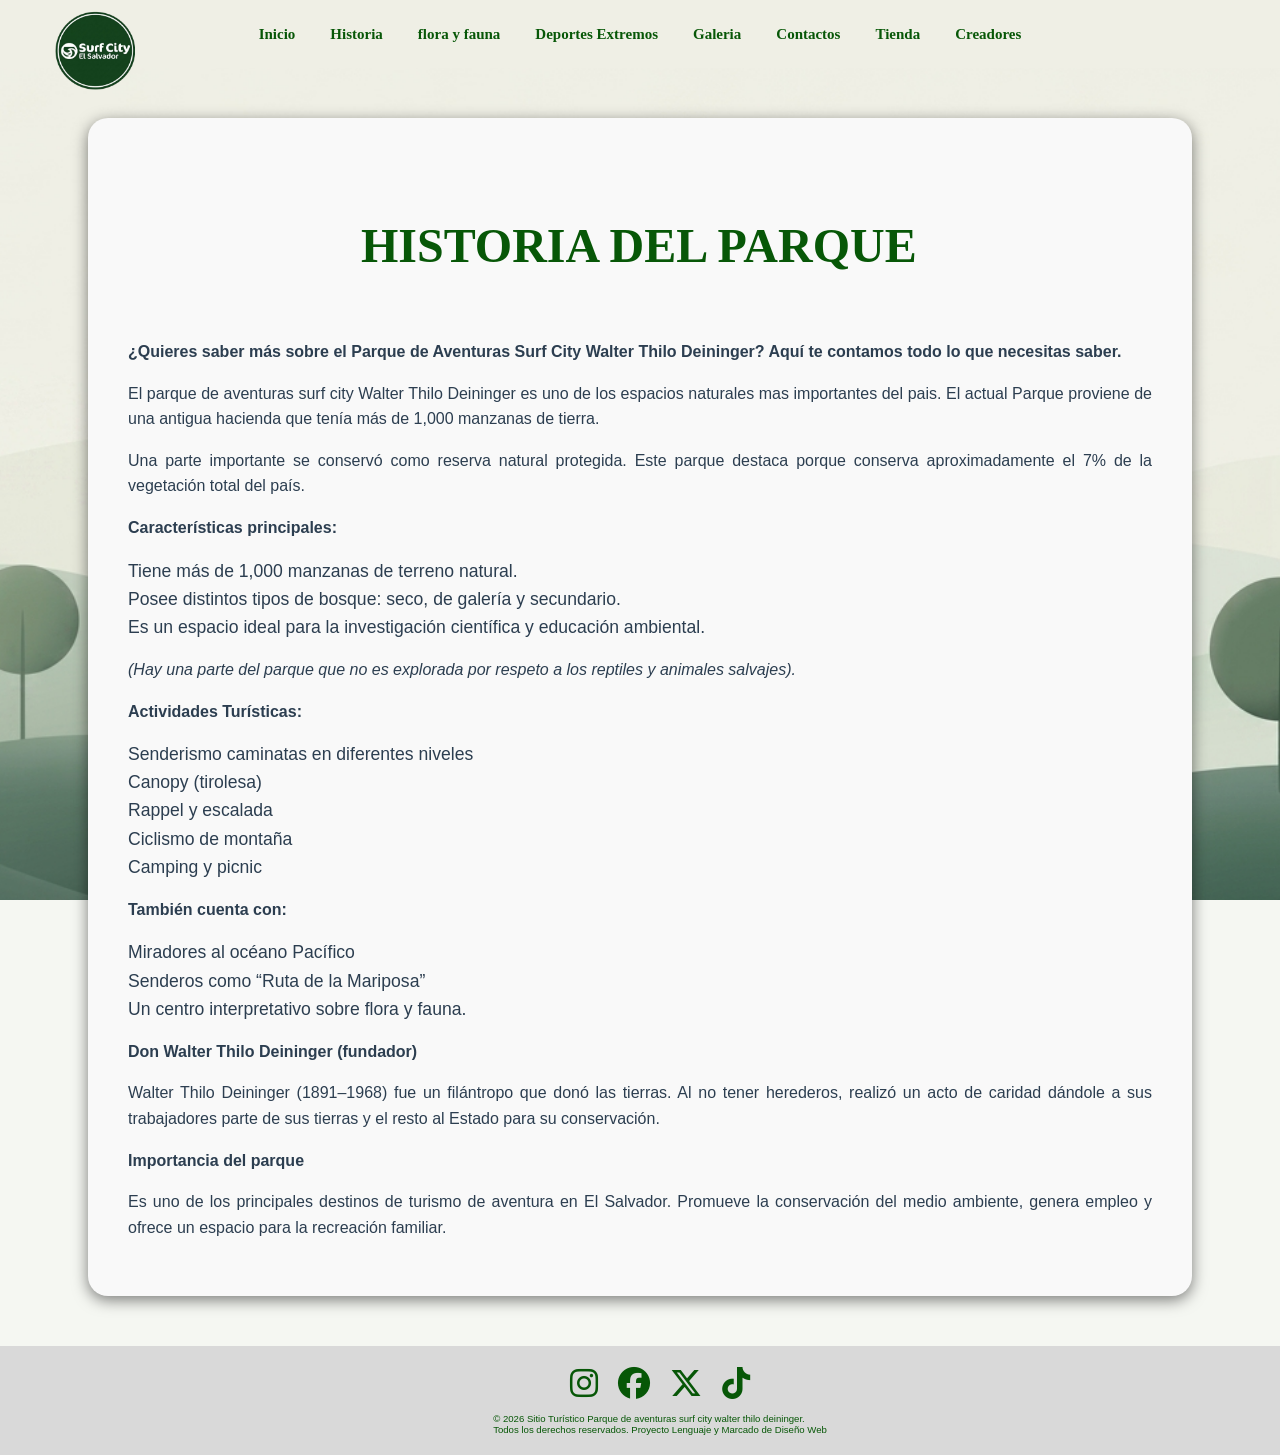
==== commit 1c461825: "menu hamburguesa menu" ====
--- a/acerca_de.html
+++ b/acerca_de.html
@@ -16,8 +16,13 @@
 
     <!-- Menú de Navegacion -->
     <header>
-        <nav>    
-            <img src="img/Negativo con texto.png" class="logo2" alt="Logo Parque">       
+        <nav>   
+            <img src="img\iconosurfcity3.png" class="logo">       
+            <!--  boton de hamburguesa -->
+            <input type="checkbox" id="check-menu">
+            <label for="check-menu" class="btn-menu">
+                <i class="fa-solid fa-bars"></i>
+            </label>
             <ul>
                 <li><a class="menu1" href="index.html"> Inicio</a></li>
                 <li><a class="menu1" href="acerca_de.html"> Historia</a></li>
@@ -27,7 +32,6 @@
                 <li><a class="menu1" href="contactos.html"> Contactos</a></li>
                 <li><a class="menu1" href="tienda.html"> Tienda</a></li>
                 <li><a class="menu1" href="creadores.html"> Creadores</a></li>
-                
             </ul>
         </nav>
     </header>
--- a/css/inicio.css
+++ b/css/inicio.css
@@ -1,693 +1,353 @@
 /*
    CONFIGURACIÓN GENERAL
 */
-
 body{
-
-    margin:0; /* Elimina márgenes automáticos */
-
-    padding:0; /* Elimina espacios internos */
-
-    height:100%; /* Altura completa */
-
-    min-height:100vh; /* Altura mínima de toda la pantalla */
-
-    display:flex; /* Activa Flexbox */
-
-    flex-direction:column; /* Coloca elementos en columna */
-
-    font-family:Georgia, 'Times New Roman', Times, serif; /* Fuente principal */
-
+    margin:0; 
+    padding:0; 
+    height:100%; 
+    min-height:100vh; 
+    display:flex; 
+    flex-direction:column; 
+    font-family:Georgia, 'Times New Roman', Times, serif; 
 }
 
 /*
    FONDO PRINCIPAL
  */
-
 #fondo_portada{
-
     background-color:white; /* Fondo blanco */
 }
 
 /* 
    HEADER
  */
-
 header{
-
     position:absolute; /* Flota sobre el contenido */
-
     top:0; /* Pegado arriba */
-
     width:100%; /* Ocupa todo el ancho */
-
     background-color:rgba(255,255,255,0.7); /* Fondo transparente */
-
 }
 
 /* 
    LOGO
 */
-
 .logo{
-
     position:absolute; /* Permite mover libremente */
-
     top:10px; /* Distancia arriba */
-
     left:55px; /* Distancia izquierda */
-
     width:80px; /* Ancho logo */
-
     height:80px; /* Alto logo */
-
     background-size:contain; /* Ajusta imagen */
-
     background-repeat:no-repeat; /* No repite imagen */
-
     background-position:center; /* Centra imagen */
-
     z-index:5; /* Prioridad visual */
-
 }
 
 /*
    MENÚ NAVEGACIÓN
 */
-
 nav ul{
-
      list-style:none; /* Quita puntos */
-
     display:flex; /* Pone menú horizontal */
-
     justify-content:center; /* Centra opciones */
-
     align-items:center; /* Centra vertical */
-
     gap:35px; /* Espacio entre botones */
-
     flex-wrap:nowrap; /* IMPIDE saltos de linea */
-
     padding:25px 140px; /* Espacio interno */
-
     margin:0; /* Elimina márgenes */
 }
 
 nav li{
-
    white-space:nowrap; /* Evita que el texto se parta */
-
 }
 
 /* LINKS MENÚ */
 .menu1{
-
      font-family:'Calibri Light';
-
     font-size:15px;
-
     color:rgb(7,87,7);
-
     text-decoration:none;
-
     font-weight:bold;
-
 }
 
 /* EFECTO HOVER MENÚ */
 nav a:hover{
-
     color:rgb(225,208,133); /* Cambia color al pasar mouse */
-
+}
+
+/* Ocultar elementos del boton de hamburguesa en pantallas grandes */
+#check-menu, .btn-menu {
+    display: none;
 }
 
 /* 
    MAIN
 */
-
 main{
-
-    flex:1; /* Ocupa espacio restante */
-
-    display:flex; /* Flexbox */
-
-    justify-content:center; /* Centra horizontal */
-
-    align-items:center; /* Centra vertical */
-
-    text-align:center; /* Centra texto */
-
-    color:white; /* Texto blanco */
-
-}
-
-/* 
-   TITULOS
-*/
+    flex:1; 
+    display:flex; 
+    justify-content:center; 
+    align-items:center;
+    text-align:center; 
+    color:white; 
+}
+
 
 .estilo_titulos{
-
-    width:40%; /* Ancho del título */
-
-    padding:50px; /* Espacio interno */
-
-    margin-top:10px; /* Espacio arriba */
-
-    margin-bottom:10px; /* Espacio abajo */
-
-    text-align:left; /* Texto izquierda */
-
-    text-transform:uppercase; /* Letras mayúsculas */
-
-    font-size:3rem; /* Tamaño grande */
-
-    font-family:'Bodoni Moda'; /* Fuente elegante */
-
-    color:rgb(7,87,7); /* Verde oscuro */
-
+    width:40%; 
+    padding:50px; 
+    margin-top:10px; 
+    margin-bottom:10px; 
+    text-align:left; 
+    text-transform:uppercase; 
+    font-size:3rem; 
+    font-family:'Bodoni Moda'; 
+    color:rgb(7,87,7);
 }
 
 /* CONTENEDOR TITULO */
 .contenedor_titulo{
-
-    width:90%; /* Ancho */
-
-    margin:120px auto; /* Centra y separa */
-
-    padding:10px; /* Espacio interno */
-
-    display:flex; /* Flexbox */
-
-    align-items:center; /* Centra vertical */
-
-    justify-content:space-between; /* Separa elementos */
-
-}
-
-/* IMAGENES TITULO */
+    width:90%; 
+    margin:120px auto; 
+    padding:10px; 
+    display:flex; 
+    align-items:center; 
+    justify-content:space-between; 
+}
+
+
 .imgtitulo{
-
-    width:60%; /* Tamaño imagen */
-
-    margin-right:20px; /* Espacio derecha */
-
-    border-radius:2px; /* Bordes leves */
-
-    animation:zoomRevelador 1s ease-out forwards; /* Animación */
-
+    width:60%; 
+    margin-right:20px;
+    border-radius:2px; 
+    animation:zoomRevelador 1s ease-out forwards; 
 }
 
 .imgtitulo2{
-
-    width:40%; /* Tamaño imagen */
-
-    margin-right:20px; /* Espacio derecha */
-
-    border-radius:2px; /* Bordes leves */
-
-}
-
-/* 
-   BOTONES
-*/
-
+    width:40%;
+    margin-right:20px; 
+    border-radius:2px; 
+}
+
+/*BOTONES*/
 button{
-
-    background-color:rgba(225,208,133,0.6); /* Fondo amarillo */
-
-    color:rgb(7,87,7); /* Texto verde */
-
-    border:none; /* Sin borde */
-
-    padding:12px 25px; /* Espacio interno */
-
-    border-radius:5px; /* Bordes redondos */
-
-    font-size:1rem; /* Tamaño texto */
-
-    font-weight:bold; /* Negrita */
-
-    cursor:pointer; /* Cursor mano */
-
-    margin-bottom:50px; /* Espacio abajo */
-
+    background-color:rgba(225,208,133,0.6); 
+    color:rgb(7,87,7); 
+    border:none; 
+    padding:12px 25px; 
+    border-radius:5px;
+    font-size:1rem;
+    font-weight:bold; 
+    cursor:pointer;
+    margin-bottom:50px; 
 }
 
 /* HOVER BOTÓN */
 button:hover{
-
-    background-color:#e34c006f; /* Cambia color */
-
-}
-
-/* 
-   FOOTER
- */
-
+    background-color:#e34c006f;
+}
+
+/*FOOTER*/
 footer{
-
-    width:100%; /* Todo el ancho */
-
-    padding:10px 0; /* Espacio interno */
-
-    background-color:rgba(196,195,195,0.6); /* Fondo gris */
-
-    color:rgb(7,87,7); /* Texto verde */
-
-    text-align:center; /* Centra texto */
-
-    display:flex; /* Flexbox */
-
-    flex-direction:column; /* Elementos verticales */
-
-    justify-content:center; /* Centra vertical */
-
-    align-items:center; /* Centra horizontal */
-
-    font-size:1em; /* Tamaño texto */
-
-}
-
-/* REDES SOCIALES */
+    width:100%; 
+    padding:10px 0; 
+    background-color:rgba(196,195,195,0.6); 
+    color:rgb(7,87,7); 
+    text-align:center; 
+    display:flex; 
+    flex-direction:column; 
+    justify-content:center; 
+    align-items:center; 
+    font-size:1em; 
+}
+
+/*REDES SOCIALES*/
 .footer-redes{
-
-    display:flex; /* Flexbox */
-
-    justify-content:center; /* Centra iconos */
-
-    gap:25px; /* Espacio entre iconos */
-
-    margin-bottom:10px; /* Espacio abajo */
-
+    display:flex; 
+    justify-content:center; 
+    gap:25px;
+    margin-bottom:10px;
 }
 
 /* ICONOS */
 .footer-redes a{
-
-    color:rgb(7,87,7); /* Verde */
-
-    font-size:2rem; /* Tamaño iconos */
-
-}
-
-/* TEXTO FOOTER */
+    color:rgb(7,87,7); 
+    font-size:2rem; 
+}
+
+/*TEXTO FOOTER*/
 footer p{
-
-    margin:0 auto; /* Centra */
-
-    max-width:90%; /* Limita ancho */
-
-    font-size:0.6rem; /* Tamaño pequeño */
-
+    margin:0 auto; 
+    max-width:90%; 
+    font-size:0.6rem; 
 }
 
 /* 
    PÁRRAFO PRINCIPAL
 */
-
 #parrafo_principal{
-
-    margin-left:10%; /* Espacio izquierda */
-
-    margin-right:10%; /* Espacio derecha */
-
-    padding:15px; /* Espacio interno */
-
-    text-align:center; /* Centra texto */
-
-    font-size:30px; /* Tamaño texto */
-
-    font-family:Georgia, Times, 'Times New Roman', serif; /* Fuente */
-
-    color:rgb(7,87,7); /* Verde */
-
+    margin-left:10%; 
+    margin-right:10%;
+    padding:15px; 
+    text-align:center; 
+    font-size:30px; 
+    font-family:Georgia, Times, 'Times New Roman', serif; 
+    color:rgb(7,87,7); 
 }
 
 /* 
    ESTILOS GENERALES
 */
-
 *{
-
-    font-family:'Trebuchet MS', Helvetica, sans-serif; /* Fuente general */
-
+    font-family:'Trebuchet MS', Helvetica, sans-serif;
 }
 
 h1{
-
-    font-size:2rem; /* Tamaño títulos */
-
+    font-size:2rem; 
 }
 
 p{
-
-    font-size:1rem; /* Tamaño párrafos */
-
-    text-align:justify; /* Justifica texto */
-
-}
-
-/* =========================================
-   RESPONSIVE GENERAL PARA TODO EL SITIO
-========================================= */
-
-/* =========================
-   COMPUTADORAS GRANDES
-========================= */
+    font-size:1rem;
+    text-align:justify;
+}
+
+/* RESPONSIVE GENERAL PARA TODO EL SITIO*/
+
+/* COMPUTADORAS GRANDES*/
 @media screen and (min-width:1025px){
-
     body{
-        font-size:16px; /* Tamaño normal */
-    }
-
+        font-size:16px; 
+    }
     nav ul{
-        padding:25px 300px; /* Espacio amplio menú */
-    }
-
+        padding:25px 300px; 
+    }
     .contenedor_titulo{
-        flex-direction:row; /* Elementos horizontales */
-    }
-
+        flex-direction:row; 
+    }
     .info{
-        flex-direction:row; /* Tarjetas en fila */
-    }
-
+        flex-direction:row; 
+    }
     .contacto h1{
-        font-size:6rem; /* Título grande */
-    }
-
-}
-
-/* =========================
-   TABLETS
-========================= */
+        font-size:6rem;
+    }
+}
+
+/* TABLETS*/
 @media screen and (min-width:769px) and (max-width:1024px){
-
     nav ul{
-
-        padding:20px 100px; /* Reduce espacio menú */
-
-        justify-content:center; /* Centra menú */
-
-        flex-wrap:wrap; /* Baja opciones */
-
-    }
-
+        padding:20px 100px; 
+        justify-content:center;
+        flex-wrap:wrap;
+    }
     .logo,
     .logo2{
-
-        width:70px; /* Reduce logo */
-
+        width:70px; 
         height:70px;
-
         left:20px;
-
-    }
-
+    }
     .contenedor_titulo{
-
-        flex-direction:column; /* Imagen arriba y texto abajo */
-
+        flex-direction:column; 
         text-align:center;
-
-    }
-
+    }
     .estilo_titulos{
-
-        width:100%; /* Título ocupa todo */
-
+        width:100%; 
         text-align:center;
-
         font-size:2.5rem;
-
-    }
-
+    }
     .imgtitulo,
     .imgtitulo2{
-
-        width:90%; /* Imagen más grande */
-
+        width:90%; 
         margin:20px auto;
-
-    }
-
+    }
     .info{
-
-        flex-direction:column; /* Tarjetas verticales */
-
+        flex-direction:column; 
         align-items:center;
-
-    }
-
+    }
     .esetelefono,
     .correo,
     .horarios{
-
         width:90%;
-
-    }
-
+    }
     .mapa iframe{
-
-        height:400px; /* Reduce mapa */
-
-    }
-
+        height:400px; 
+    }
     .contenedor_formulario{
-
         width:95%;
-
         padding:40px;
-
-    }
-
+    }
     .contacto h1{
-
         font-size:4rem;
-
-    }
-
-}
-
-/* =========================
-   CELULARES
-========================= */
+    }
+}
+
+/*CELULARES*/
 @media screen and (max-width:768px){
-
     header{
-
-        position:relative; /* Evita problemas móviles */
-
-    }
+        position:relative; 
+    }
+
+    /* boton de hamburguesa */
+    .btn-menu {
+        display: block;
+        position: absolute;
+        top: 25px;
+        right: 30px;
+        font-size: 30px;
+        color: rgb(7,87,7);
+        cursor: pointer;
+        z-index: 10;
+    }
+
 
     nav ul{
-
-        flex-direction:column; /* Menú vertical */
-
-        align-items:center; /* Centra opciones */
-
+        display: none;
+        flex-direction:column;
+        align-items:center; 
         padding:20px;
-
         gap:10px;
-
+        width: 100%;
+        background-color: rgba(255,255,255,0.95);
+    }
+
+
+    #check-menu:checked ~ ul {
+        display: flex;
     }
 
     nav li{
-
         margin:5px 0;
-
     }
 
     .logo,
     .logo2{
-
-        position:static; /* Quita posición absoluta */
-
+        position:static; 
         display:block;
-
         margin:10px auto;
-
         width:90px;
-
         height:90px;
-
     }
 
     main{
-
-        flex-direction:column; /* Todo vertical */
-
+        flex-direction:column; 
         padding:20px;
-
     }
 
     .contenedor_titulo{
-
         flex-direction:column;
-
         width:100%;
-
         margin:40px auto;
-
     }
 
     .estilo_titulos{
-
         width:100%;
-
         text-align:center;
-
         font-size:2rem;
-
         padding:20px;
-
     }
 
     .imgtitulo,
     .imgtitulo2{
-
         width:100%;
-
         margin:10px 0;
-
-    }
-
-    .contacto h1{
-
-        font-size:2.5rem;
-
-        margin-bottom:40px;
-
-    }
-
-    .contacto p{
-
-        font-size:1rem;
-
-    }
-
-    .info{
-
-        flex-direction:column;
-
-        align-items:center;
-
-    }
-
-    .esetelefono,
-    .correo,
-    .horarios{
-
-        width:100%;
-
-        min-width:100%;
-
-    }
-
-    .ubicacion{
-
-        padding:0;
-
-    }
-
-    .mapa iframe{
-
-        height:300px;
-
-    }
-
-    .contenedor_formulario{
-
-        width:100%;
-
-        padding:25px;
-
-        border-radius:20px;
-
-    }
-
-    .titulo_formulario{
-
-        font-size:2rem;
-
-    }
-
-    .grupo_input{
-
-        padding:15px;
-
-    }
-
-    .icono_campo{
-
-        width:22px;
-
-        height:22px;
-
-    }
-
-    button{
-
-        width:100%; /* Botón ancho completo */
-
-    }
-
-    footer{
-
-        padding:20px 10px;
-
-    }
-
-    .footer-redes{
-
-        gap:15px;
-
-    }
-
-    .footer-redes a{
-
-        font-size:1.5rem;
-
-    }
-
-    footer p{
-
-        font-size:0.7rem;
-
-    }
-
-}
-/* 
-   ANIMACIÓN
-*/
-
-@keyframes zoomRevelador{
-
-    0%{
-
-        opacity:0; /* Invisible */
-
-        transform:scale(0.2); /* Muy pequeño */
-
-    }
-
-    100%{
-
-        opacity:1; /* Visible */
-
-        transform:scale(1); /* Tamaño normal */
-
-    }
-
-}
-
-/*
-   CONTENEDOR EXTRA
-*/
-
-#contenedor_icono{
-
-    padding-bottom:80px; /* Espacio antes del footer */
-
-}+    }
+}
--- a/css/acercade.css
+++ b/css/acercade.css
@@ -1,20 +1,20 @@
 #fondo_portada{  
-    
-    /*background-image: linear-gradient(rgba(0, 0, 0, 0.6), rgba(0, 0, 0, 0.6)), url('../img/portada.jpg');/* Degradado oscuro para que el texto blanco resalte sobre la imagen */
-    background-color: white;
-    /*background-size: cover;/* La imagen cubre toda la pantalla sin deformarse */
-    /*background-repeat: no-repeat;/* No deja que la imagen se repita como mosaico */
-    /*background-attachment: fixed;/* La imagen se queda quieta mientras haces scroll */
-    /*background-position: center;/* Centra la imagen siempre */
+    width:100%; /* Hace que el body ocupe todo el ancho */
+    overflow-x:hidden; /* Evita el scroll horizontal */
+    font-family:'Tahoma', sans-serif; /* Fuente principal */
+    background:#f5f7f2; /* Color de fondo general */
 
-    /*min-height: 100vh;            /* Asegura que el fondo cubra al menos el 100% del alto de la pantalla 
-    /*font-family: 'Tahoma', sans-serif; */
+   background-image:url("../img/fondo5.png");
+    background-size:cover;
+    background-position:center;
+    background-repeat:no-repeat;
+    background-attachment:fixed;
     
 }
 header {
     top: 0; /* top: 0: Pega el elemento exactamente al borde superior de la ventana */
     width: 100%; /* width: 100%: Hace que el menú ocupe todo el ancho horizontal de la pantalla */
-    background-color: rgba(255, 255, 255, 0.7); /* Azul del parque con transparencia */
+    background:rgb(239, 239, 229); /* Fondo blanco */
     /*position: fixed; /*te va a seguir la barra de navegacion al bajar*/
     position: static; /*te va a seguir la barra de navegacion al bajar*/
     /*z-index: 1000; /* Asegura que el menú siempre esté por encima de cualquier otro elemento */
@@ -74,4 +74,23 @@
     max-width: 80%;
     margin: 50px auto; /* Centra la tarjeta y le da aire arriba/abajo */
     color: #333; /* Texto oscuro para lectura fácil */
+}
+/* FOOTER */
+footer{
+    background:#d9d9d9;
+    padding:20px;
+    text-align:center;
+    color:rgb(7,87,7);
+}
+
+.footer-redes{
+    display:flex;
+    justify-content:center;
+    gap:20px;
+    margin-bottom:10px;
+}
+
+.footer-redes a{
+    color:rgb(7,87,7);
+    text-decoration:none;
 }
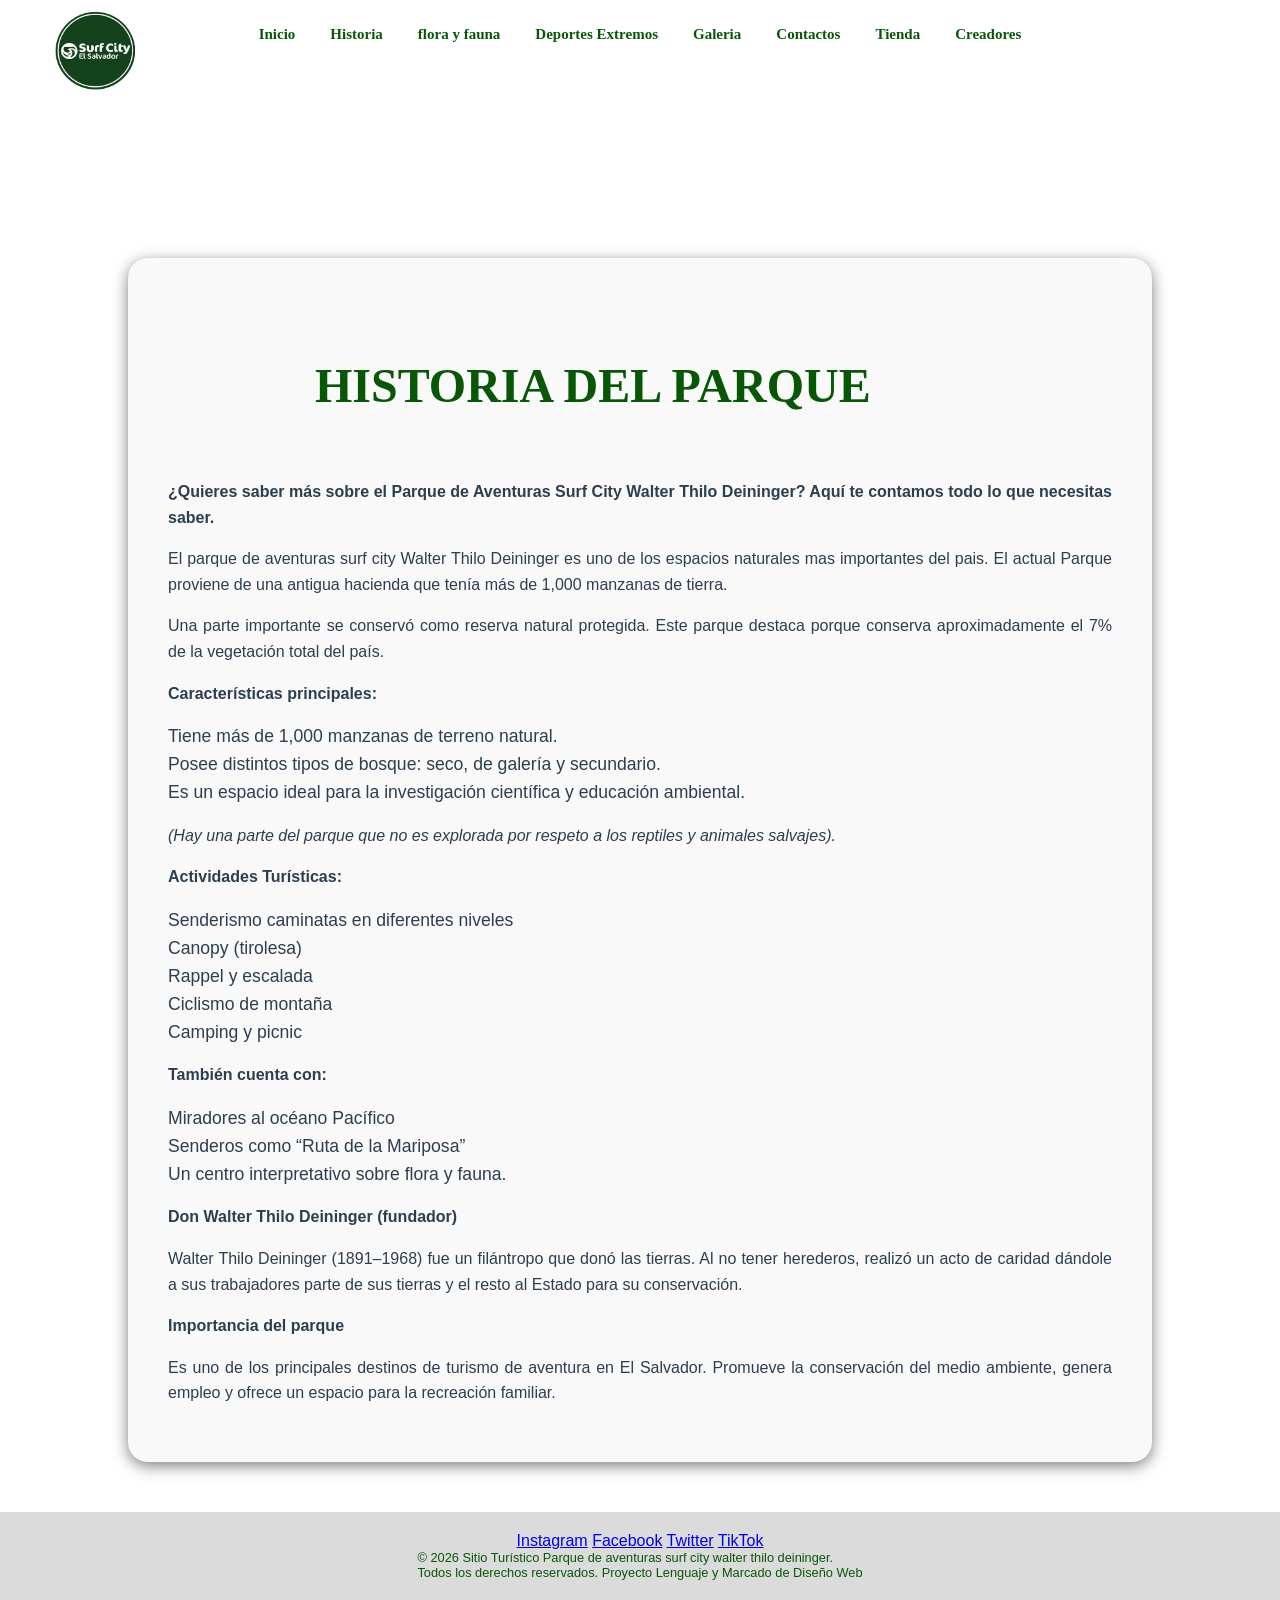
==== commit ac847b8c: "tienda y carrito modificacion del botn y el responsive. y carrito de compras" ====
--- a/acerca_de.html
+++ b/acerca_de.html
@@ -3,27 +3,25 @@
 <head>
     <meta charset="UTF-8">
     <meta name="viewport" content="width=device-width, initial-scale=1.0">
-    <!-- Corregidas rutas con / -->
     <link rel="stylesheet" href="css/inicio.css">
     <link rel="stylesheet" href="css/acercade.css">
-    
-    <!-- Libreria de iconos -->
-    <link rel="stylesheet" href="https://cdnjs.cloudflare.com/ajax/libs/font-awesome/6.5.0/css/all.min.css">
     <title>Parque de Aventuras Surf City Walter Thilo Deininger</title>
 </head>
 
 <body id="fondo_portada">
 
-    <!-- Menú de Navegacion -->
     <header>
         <nav>   
             <img src="img\iconosurfcity3.png" class="logo">       
-            <!--  boton de hamburguesa -->
-            <input type="checkbox" id="check-menu">
-            <label for="check-menu" class="btn-menu">
-                <i class="fa-solid fa-bars"></i>
+            
+            <input type="checkbox" id="verificacion_menu">
+            <label for="verificacion_menu" class="boton_menu">
+                <span class="linea_hamburguesa"></span>
+                <span class="linea_hamburguesa"></span>
+                <span class="linea_hamburguesa"></span>
             </label>
-            <ul>
+            
+            <ul class="lista_navegacion">
                 <li><a class="menu1" href="index.html"> Inicio</a></li>
                 <li><a class="menu1" href="acerca_de.html"> Historia</a></li>
                 <li><a class="menu1" href="flora_fauna.html"> flora y fauna</a></li>
@@ -36,7 +34,6 @@
         </nav>
     </header>
 
-    <!-- Seccion Principal -->
     <main id="contenedor_icono">
         <section class="tarjeta_historia">
             <h1 class="estilo_titulos">Historia del parque</h1>
@@ -58,7 +55,7 @@
                 <p><em>(Hay una parte del parque que no es explorada por respeto a los reptiles y animales salvajes).</em></p>
                 
                 <p><strong>Actividades Turísticas:</strong></p>
-                <ul> <!-- Añadida etiqueta de apertura faltante -->
+                <ul> 
                     <li>Senderismo caminatas en diferentes niveles</li>
                     <li>Canopy (tirolesa)</li>
                     <li>Rappel y escalada</li>
@@ -82,17 +79,16 @@
         </section>
     </main>
 
-    <!-- Footer -->
     <footer>
-    <div class="footer-redes">
-        <a href="https://www.instagram.com/parquewtd/" target="_blank"><i class="fa-brands fa-instagram"></i></a>
-        <a href="https://www.facebook.com/parquewtd/?locale=es_LA" target="_blank"><i class="fa-brands fa-facebook"></i></a>
-        <a href="https://x.com/surfcity" target="_blank"><i class="fa-brands fa-x-twitter"></i></a>
-        <a href="https://www.tiktok.com/@surfcity" target="_blank"><i class="fa-brands fa-tiktok"></i></a>
-    </div>
-    <p>&copy; 2026 Sitio Turístico Parque de aventuras surf city walter thilo deininger. <br> 
-       Todos los derechos reservados. Proyecto Lenguaje y Marcado de Diseño Web</p>
-</footer>
+        <div class="footer_redes">
+            <a href="https://www.instagram.com/parquewtd/" target="_blank">Instagram</a>
+            <a href="https://www.facebook.com/parquewtd/?locale=es_LA" target="_blank">Facebook</a>
+            <a href="https://x.com/surfcity" target="_blank">Twitter</a>
+            <a href="https://www.tiktok.com/@surfcity" target="_blank">TikTok</a>
+        </div>
+        <p>&copy; 2026 Sitio Turístico Parque de aventuras surf city walter thilo deininger. <br> 
+           Todos los derechos reservados. Proyecto Lenguaje y Marcado de Diseño Web</p>
+    </footer>
     
 </body>
-</html>+</html>
--- a/css/inicio.css
+++ b/css/inicio.css
@@ -1,6 +1,3 @@
-/*
-   CONFIGURACIÓN GENERAL
-*/
 body{
     margin:0; 
     padding:0; 
@@ -11,57 +8,45 @@
     font-family:Georgia, 'Times New Roman', Times, serif; 
 }
 
-/*
-   FONDO PRINCIPAL
- */
 #fondo_portada{
-    background-color:white; /* Fondo blanco */
-}
-
-/* 
-   HEADER
- */
+    background-color:white; 
+}
+
 header{
-    position:absolute; /* Flota sobre el contenido */
-    top:0; /* Pegado arriba */
-    width:100%; /* Ocupa todo el ancho */
-    background-color:rgba(255,255,255,0.7); /* Fondo transparente */
-}
-
-/* 
-   LOGO
-*/
+    position:absolute; 
+    top:0; 
+    width:100%; 
+    background-color:rgba(255,255,255,0.7); 
+    z-index: 100;
+}
+
 .logo{
-    position:absolute; /* Permite mover libremente */
-    top:10px; /* Distancia arriba */
-    left:55px; /* Distancia izquierda */
-    width:80px; /* Ancho logo */
-    height:80px; /* Alto logo */
-    background-size:contain; /* Ajusta imagen */
-    background-repeat:no-repeat; /* No repite imagen */
-    background-position:center; /* Centra imagen */
-    z-index:5; /* Prioridad visual */
-}
-
-/*
-   MENÚ NAVEGACIÓN
-*/
+    position:absolute; 
+    top:10px; 
+    left:55px; 
+    width:80px; 
+    height:80px; 
+    background-size:contain; 
+    background-repeat:no-repeat; 
+    background-position:center; 
+    z-index:5; 
+}
+
 nav ul{
-     list-style:none; /* Quita puntos */
-    display:flex; /* Pone menú horizontal */
-    justify-content:center; /* Centra opciones */
-    align-items:center; /* Centra vertical */
-    gap:35px; /* Espacio entre botones */
-    flex-wrap:nowrap; /* IMPIDE saltos de linea */
-    padding:25px 140px; /* Espacio interno */
-    margin:0; /* Elimina márgenes */
+     list-style:none; 
+    display:flex; 
+    justify-content:center; 
+    align-items:center; 
+    gap:35px; 
+    flex-wrap:nowrap; 
+    padding:25px 140px; 
+    margin:0; 
 }
 
 nav li{
-   white-space:nowrap; /* Evita que el texto se parta */
-}
-
-/* LINKS MENÚ */
+   white-space:nowrap; 
+}
+
 .menu1{
      font-family:'Calibri Light';
     font-size:15px;
@@ -70,19 +55,14 @@
     font-weight:bold;
 }
 
-/* EFECTO HOVER MENÚ */
 nav a:hover{
-    color:rgb(225,208,133); /* Cambia color al pasar mouse */
-}
-
-/* Ocultar elementos del boton de hamburguesa en pantallas grandes */
-#check-menu, .btn-menu {
+    color:rgb(225,208,133); 
+}
+
+#verificacion_menu, .boton_menu {
     display: none;
 }
 
-/* 
-   MAIN
-*/
 main{
     flex:1; 
     display:flex; 
@@ -90,12 +70,12 @@
     align-items:center;
     text-align:center; 
     color:white; 
-}
-
+    padding-top: 140px;
+}
 
 .estilo_titulos{
     width:40%; 
-    padding:50px; 
+    padding:20px; 
     margin-top:10px; 
     margin-bottom:10px; 
     text-align:left; 
@@ -105,16 +85,14 @@
     color:rgb(7,87,7);
 }
 
-/* CONTENEDOR TITULO */
 .contenedor_titulo{
     width:90%; 
-    margin:120px auto; 
+    margin:0 auto 40px auto; 
     padding:10px; 
     display:flex; 
     align-items:center; 
     justify-content:space-between; 
 }
-
 
 .imgtitulo{
     width:60%; 
@@ -125,11 +103,12 @@
 
 .imgtitulo2{
     width:40%;
-    margin-right:20px; 
+    margin-right:0; 
     border-radius:2px; 
-}
-
-/*BOTONES*/
+    display: block;
+    margin: 0 auto 20px auto;
+}
+
 button{
     background-color:rgba(225,208,133,0.6); 
     color:rgb(7,87,7); 
@@ -142,15 +121,13 @@
     margin-bottom:50px; 
 }
 
-/* HOVER BOTÓN */
 button:hover{
     background-color:#e34c006f;
 }
 
-/*FOOTER*/
 footer{
     width:100%; 
-    padding:10px 0; 
+    padding:20px 0; 
     background-color:rgba(196,195,195,0.6); 
     color:rgb(7,87,7); 
     text-align:center; 
@@ -159,9 +136,9 @@
     justify-content:center; 
     align-items:center; 
     font-size:1em; 
-}
-
-/*REDES SOCIALES*/
+    margin-top: auto;
+}
+
 .footer-redes{
     display:flex; 
     justify-content:center; 
@@ -169,36 +146,29 @@
     margin-bottom:10px;
 }
 
-/* ICONOS */
 .footer-redes a{
     color:rgb(7,87,7); 
     font-size:2rem; 
 }
 
-/*TEXTO FOOTER*/
 footer p{
     margin:0 auto; 
     max-width:90%; 
-    font-size:0.6rem; 
-}
-
-/* 
-   PÁRRAFO PRINCIPAL
-*/
+    font-size:0.8rem; 
+}
+
 #parrafo_principal{
     margin-left:10%; 
     margin-right:10%;
     padding:15px; 
     text-align:center; 
-    font-size:30px; 
+    font-size:1.5rem; 
     font-family:Georgia, Times, 'Times New Roman', serif; 
     color:rgb(7,87,7); 
 }
 
-/* 
-   ESTILOS GENERALES
-*/
 *{
+    box-sizing: border-box;
     font-family:'Trebuchet MS', Helvetica, sans-serif;
 }
 
@@ -211,143 +181,107 @@
     text-align:justify;
 }
 
-/* RESPONSIVE GENERAL PARA TODO EL SITIO*/
-
-/* COMPUTADORAS GRANDES*/
-@media screen and (min-width:1025px){
-    body{
-        font-size:16px; 
-    }
-    nav ul{
-        padding:25px 300px; 
-    }
-    .contenedor_titulo{
-        flex-direction:row; 
-    }
-    .info{
-        flex-direction:row; 
-    }
-    .contacto h1{
-        font-size:6rem;
-    }
-}
-
-/* TABLETS*/
-@media screen and (min-width:769px) and (max-width:1024px){
-    nav ul{
-        padding:20px 100px; 
-        justify-content:center;
-        flex-wrap:wrap;
-    }
-    .logo,
-    .logo2{
-        width:70px; 
-        height:70px;
-        left:20px;
-    }
-    .contenedor_titulo{
-        flex-direction:column; 
-        text-align:center;
-    }
-    .estilo_titulos{
-        width:100%; 
-        text-align:center;
-        font-size:2.5rem;
-    }
-    .imgtitulo,
-    .imgtitulo2{
-        width:90%; 
-        margin:20px auto;
-    }
-    .info{
-        flex-direction:column; 
-        align-items:center;
-    }
-    .esetelefono,
-    .correo,
-    .horarios{
-        width:90%;
-    }
-    .mapa iframe{
-        height:400px; 
-    }
-    .contenedor_formulario{
-        width:95%;
-        padding:40px;
-    }
-    .contacto h1{
-        font-size:4rem;
-    }
-}
-
-/*CELULARES*/
-@media screen and (max-width:768px){
+@media screen and (max-width:992px){
     header{
         position:relative; 
-    }
-
-    /* boton de hamburguesa */
-    .btn-menu {
+        background-color:rgba(255,255,255,0.95);
+        height: 100px;
+        width: 100%;
+    }
+
+    nav {
+        position: absolute;
+        top: 0;
+        left: 0;
+        width: 100%;
+        height: 100%;
+    }
+
+    .boton_menu {
+        display: flex !important;
+        flex-direction: column;
+        justify-content: space-between;
+        position: absolute;
+        top: 35px;
+        right: 30px;
+        width: 35px;
+        height: 25px;
+        cursor: pointer;
+        z-index: 110;
+    }
+
+    .linea_hamburguesa {
+        width: 100%;
+        height: 4px;
+        background-color: rgb(7,87,7);
+        border-radius: 2px;
         display: block;
-        position: absolute;
-        top: 25px;
-        right: 30px;
-        font-size: 30px;
-        color: rgb(7,87,7);
-        cursor: pointer;
-        z-index: 10;
-    }
-
-
-    nav ul{
+    }
+
+    nav .lista_navegacion{
         display: none;
         flex-direction:column;
         align-items:center; 
-        padding:20px;
-        gap:10px;
-        width: 100%;
-        background-color: rgba(255,255,255,0.95);
-    }
-
-
-    #check-menu:checked ~ ul {
-        display: flex;
+        padding:30px 20px;
+        gap:20px;
+        width: 100%;
+        background-color: rgba(255,255,255,0.98);
+        position: absolute;
+        top: 100px;
+        left: 0;
+        z-index: 105;
+        box-shadow: 0px 4px 10px rgba(0,0,0,0.1);
+    }
+
+    #verificacion_menu:checked ~ .lista_navegacion {
+        display: flex !important;
     }
 
     nav li{
         margin:5px 0;
-    }
-
-    .logo,
-    .logo2{
-        position:static; 
+        white-space: nowrap;
+    }
+
+    .logo{
+        position: absolute; 
         display:block;
-        margin:10px auto;
-        width:90px;
-        height:90px;
-    }
-
-    main{
-        flex-direction:column; 
-        padding:20px;
-    }
-
-    .contenedor_titulo{
-        flex-direction:column;
-        width:100%;
-        margin:40px auto;
-    }
-
-    .estilo_titulos{
-        width:100%;
-        text-align:center;
-        font-size:2rem;
-        padding:20px;
-    }
-
-    .imgtitulo,
-    .imgtitulo2{
-        width:100%;
-        margin:10px 0;
-    }
-}
+        top: 10px;
+        left: 20px;
+        margin: 0;
+        width:80px;
+        height:80px;
+    }
+
+    main {
+        padding-top: 20px;
+    }
+
+    .contenedor_titulo {
+        flex-direction: column;
+        width: 100%;
+        gap: 20px;
+    }
+
+    .imgtitulo {
+        width: 100%;
+        margin-right: 0;
+    }
+
+    .estilo_titulos {
+        width: 100%;
+        text-align: center;
+        font-size: 2rem;
+        padding: 10px;
+    }
+
+    .imgtitulo2 {
+        width: 80%;
+        max-width: 350px;
+    }
+
+    #parrafo_principal {
+        font-size: 1.2rem;
+        margin-left: 5%;
+        margin-right: 5%;
+    }
+}
--- a/css/acercade.css
+++ b/css/acercade.css
@@ -1,24 +1,11 @@
 #fondo_portada{  
-    width:100%; /* Hace que el body ocupe todo el ancho */
-    overflow-x:hidden; /* Evita el scroll horizontal */
-    font-family:'Tahoma', sans-serif; /* Fuente principal */
-    background:#f5f7f2; /* Color de fondo general */
-
-   background-image:url("../img/fondo5.png");
-    background-size:cover;
-    background-position:center;
-    background-repeat:no-repeat;
-    background-attachment:fixed;
-    
+    background-color: white;
 }
 header {
-    top: 0; /* top: 0: Pega el elemento exactamente al borde superior de la ventana */
-    width: 100%; /* width: 100%: Hace que el menú ocupe todo el ancho horizontal de la pantalla */
-    background:rgb(239, 239, 229); /* Fondo blanco */
-    /*position: fixed; /*te va a seguir la barra de navegacion al bajar*/
-    position: static; /*te va a seguir la barra de navegacion al bajar*/
-    /*z-index: 1000; /* Asegura que el menú siempre esté por encima de cualquier otro elemento */
-    /*z-index: 10; /* Asegura que el menú siempre esté por encima de cualquier otro elemento */
+    top: 0; 
+    width: 100%; 
+    background-color: rgba(255, 255, 255, 0.7); 
+    position: static; 
 }
 
 .logo2{
@@ -32,18 +19,15 @@
     height: 100px;
     z-index: 5;
 }
-/*x*/
+
 #contenedor_icono{
     flex-direction: column;
 }
 ul {
-    list-style: none; /* Elimina los puntos de las listas */
-    padding: 0; /* Elimina el padding predeterminado de las listas */
-    margin: 0; /* Elimina el margen predeterminado de las listas */
+    list-style: none; 
+    padding: 0; 
+    margin: 0; 
 }
-
-/*Jon*/
-
 
 .estilo_titulos{
     color: rgb(7, 87, 7);
@@ -58,39 +42,20 @@
 }
 .pregunta {
     color: #2c3e50;
-    font-family: 'Arial', sans-serif; /* Fuente más legible para párrafos largos */
-    text-transform: none; /* ¡IMPORTANTE! Quita las mayúsculas de los párrafos */
-    text-align: justify; /* Alineación limpia para lectura */
-    width: 100%; /* Que use todo el ancho de la tarjeta */
+    font-family: 'Arial', sans-serif; 
+    text-transform: none; 
+    text-align: justify; 
+    width: 100%; 
     padding: 0;
-    font-size: 1.1rem; /* Tamaño estándar para lectura */
-    line-height: 1.6; /* Espacio entre líneas */
+    font-size: 1.1rem; 
+    line-height: 1.6; 
 }
 .tarjeta_historia {
-    background-color: #f9f9f9; /* Fondo gris muy claro para que resalte */
+    background-color: #f9f9f9; 
     border-radius: 20px;
     padding: 40px;
     box-shadow: 0 4px 15px rgba(0, 0, 0, 0.5);
     max-width: 80%;
-    margin: 50px auto; /* Centra la tarjeta y le da aire arriba/abajo */
-    color: #333; /* Texto oscuro para lectura fácil */
+    margin: 50px auto; 
+    color: #333; 
 }
-/* FOOTER */
-footer{
-    background:#d9d9d9;
-    padding:20px;
-    text-align:center;
-    color:rgb(7,87,7);
-}
-
-.footer-redes{
-    display:flex;
-    justify-content:center;
-    gap:20px;
-    margin-bottom:10px;
-}
-
-.footer-redes a{
-    color:rgb(7,87,7);
-    text-decoration:none;
-}
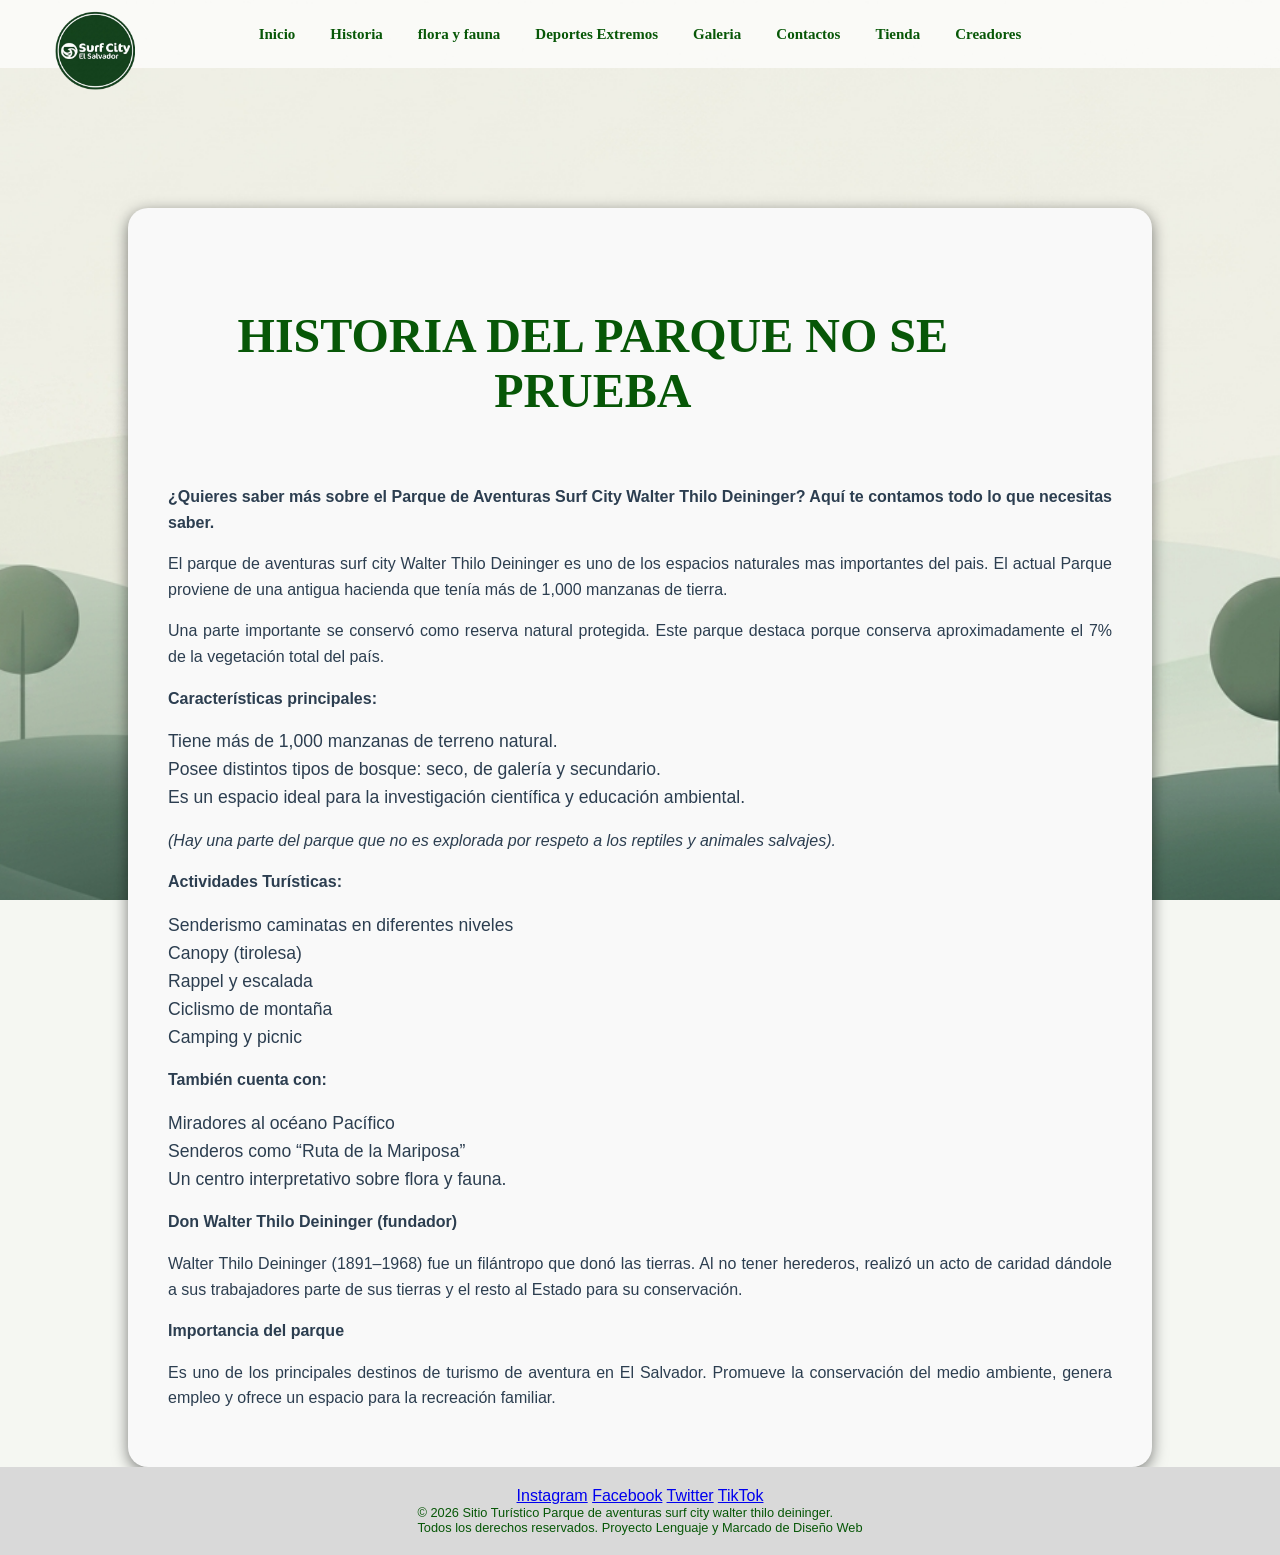
==== commit e0b15973: "fulano sube una nueva charlie" ====
--- a/acerca_de.html
+++ b/acerca_de.html
@@ -36,7 +36,8 @@
 
     <main id="contenedor_icono">
         <section class="tarjeta_historia">
-            <h1 class="estilo_titulos">Historia del parque</h1>
+            <h1 class="estilo_titulos">Historia del parque no se prueba
+            </h1>
             
             <div class="pregunta">
                 <p><strong>¿Quieres saber más sobre el Parque de Aventuras Surf City Walter Thilo Deininger? Aquí te contamos todo lo que necesitas saber.</strong></p>
--- a/css/inicio.css
+++ b/css/inicio.css
@@ -56,7 +56,13 @@
 }
 
 nav a:hover{
+<<<<<<< HEAD
+
+    color:rgb(208,231,4); /* Cambia color al pasar mouse */
+
+=======
     color:rgb(225,208,133); 
+>>>>>>> ac847b8c589aa569981b7888c9d7ba087c75a40d
 }
 
 #verificacion_menu, .boton_menu {
--- a/css/acercade.css
+++ b/css/acercade.css
@@ -1,4 +1,26 @@
 #fondo_portada{  
+<<<<<<< HEAD
+    width:100%; /* Hace que el body ocupe todo el ancho */
+    overflow-x:hidden; /* Evita el scroll horizontal */
+    font-family:'Tahoma', sans-serif; /* Fuente principal */
+    background:#f5f7f2; /* Color de fondo general */
+
+   background-image:url("../img/fondo5.png");
+    background-size:cover;
+    background-position:center;
+    background-repeat:no-repeat;
+    background-attachment:fixed;
+    
+}
+header {
+    top: 0; /* top: 0: Pega el elemento exactamente al borde superior de la ventana */
+    width: 100%; /* width: 100%: Hace que el menú ocupe todo el ancho horizontal de la pantalla */
+    background:rgb(239, 239, 229); /* Fondo blanco */
+    /*position: fixed; /*te va a seguir la barra de navegacion al bajar*/
+    position: static; /*te va a seguir la barra de navegacion al bajar*/
+    /*z-index: 1000; /* Asegura que el menú siempre esté por encima de cualquier otro elemento */
+    /*z-index: 10; /* Asegura que el menú siempre esté por encima de cualquier otro elemento */
+=======
     background-color: white;
 }
 header {
@@ -6,6 +28,7 @@
     width: 100%; 
     background-color: rgba(255, 255, 255, 0.7); 
     position: static; 
+>>>>>>> ac847b8c589aa569981b7888c9d7ba087c75a40d
 }
 
 .logo2{
@@ -56,6 +79,31 @@
     padding: 40px;
     box-shadow: 0 4px 15px rgba(0, 0, 0, 0.5);
     max-width: 80%;
+<<<<<<< HEAD
+    margin: 50px auto; /* Centra la tarjeta y le da aire arriba/abajo */
+    color: #333; /* Texto oscuro para lectura fácil */
+}
+/* FOOTER */
+footer{
+    background:#d9d9d9;
+    padding:20px;
+    text-align:center;
+    color:rgb(7,87,7);
+}
+
+.footer-redes{
+    display:flex;
+    justify-content:center;
+    gap:20px;
+    margin-bottom:10px;
+}
+
+.footer-redes a{
+    color:rgb(7,87,7);
+    text-decoration:none;
+}
+=======
     margin: 50px auto; 
     color: #333; 
 }
+>>>>>>> ac847b8c589aa569981b7888c9d7ba087c75a40d
